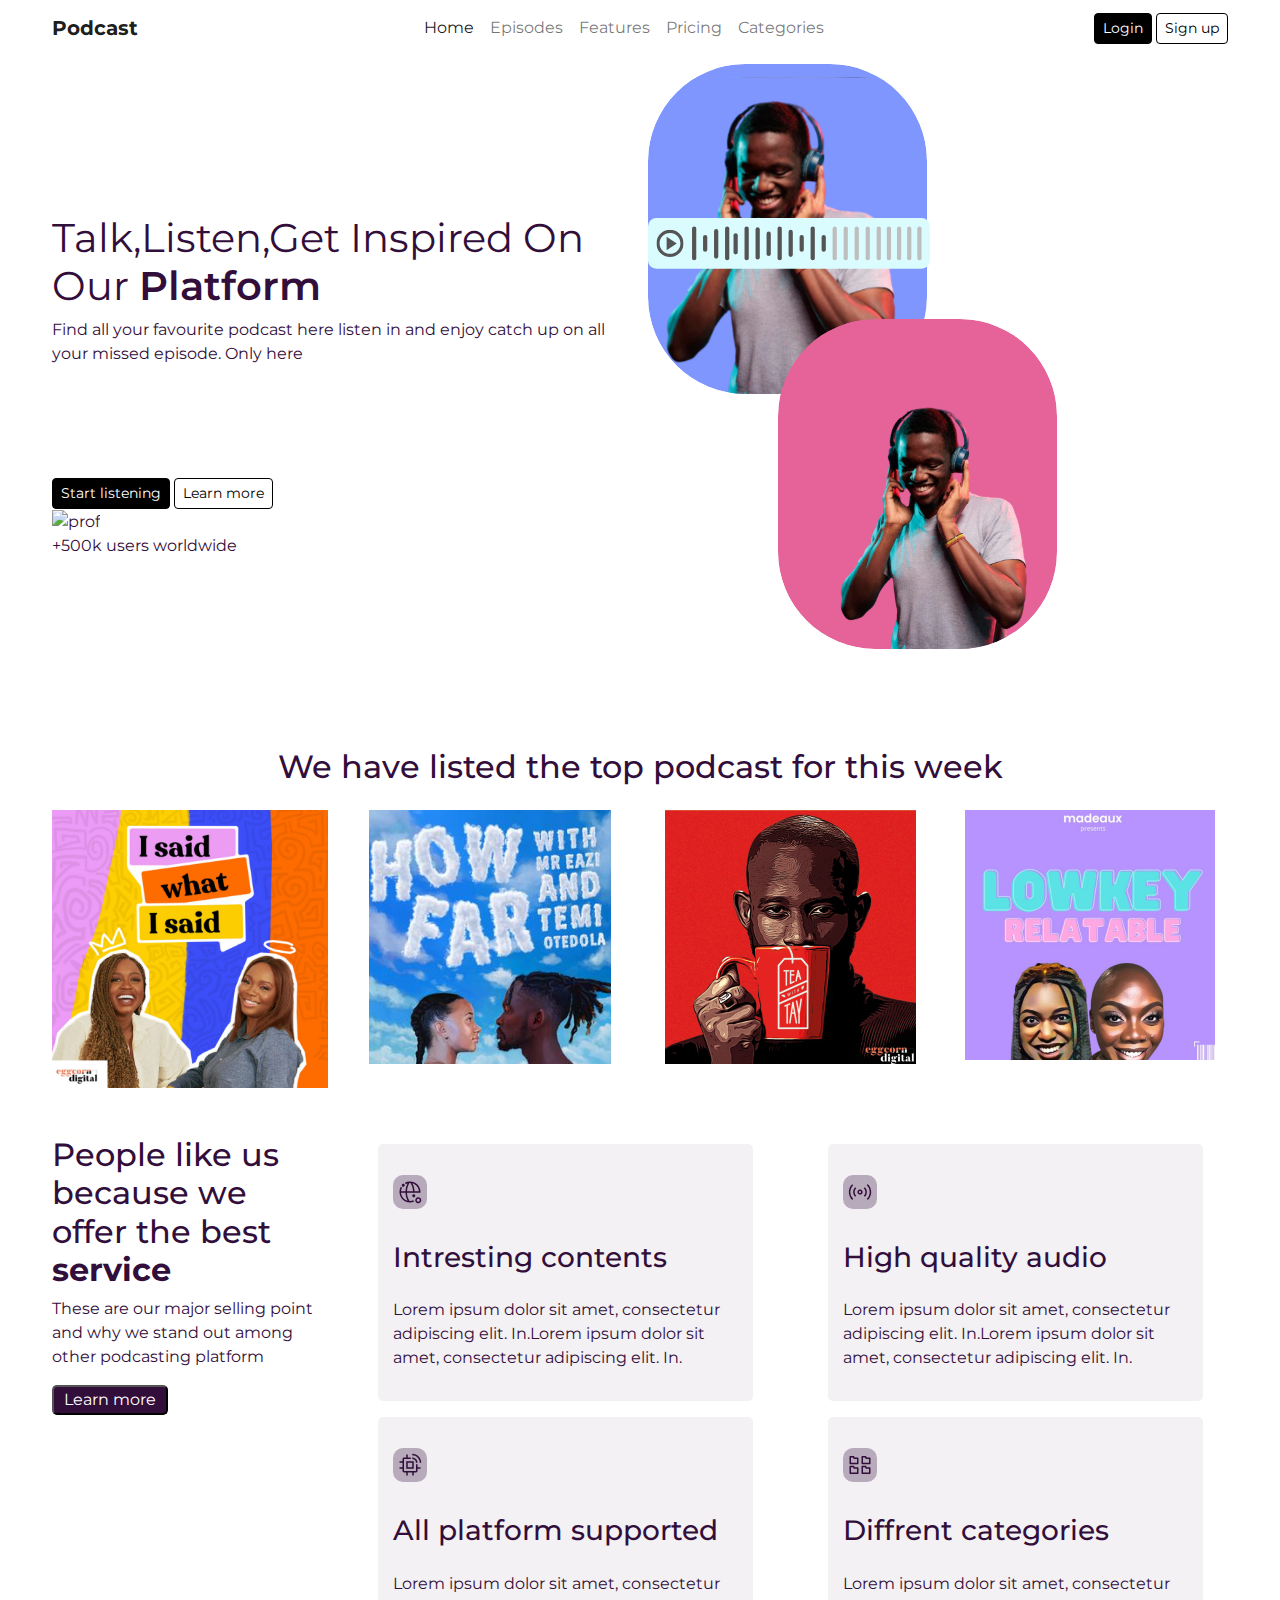
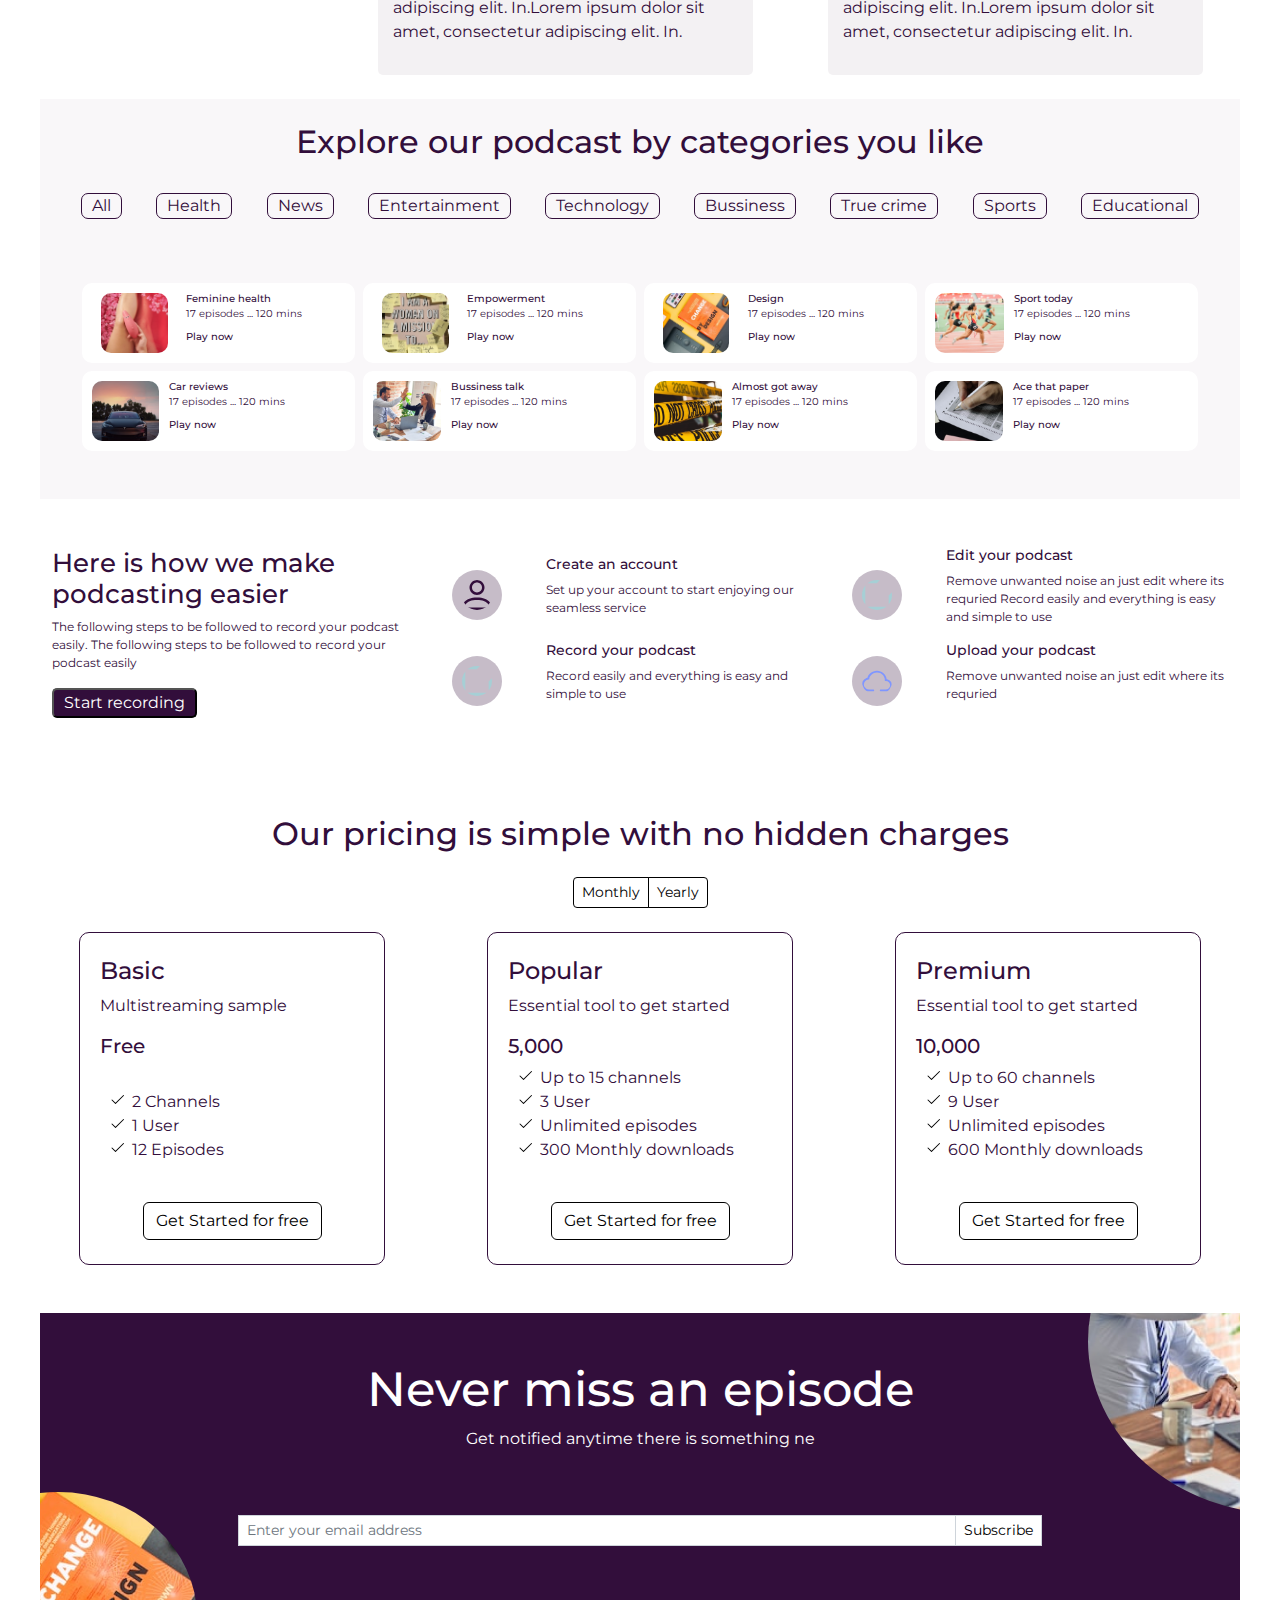
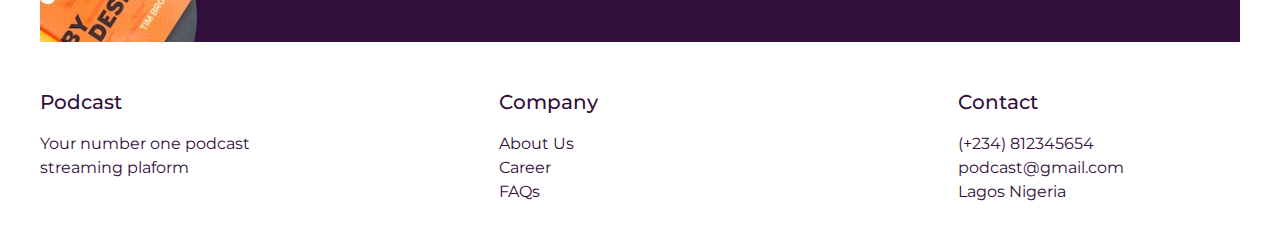
==== index.html @ fb7924e5 "index" ====
<!DOCTYPE html>
<html lang="en">

<head>
    <meta charset="UTF-8">
    <meta http-equiv="X-UA-Compatible" content="IE=edge">

    <meta name="viewport" content="width=device-width, initial-scale=1.0">
    <link rel="stylesheet" href="ruqoyah/main.min.css">
    <link rel="stylesheet" href="/ruqoyah/style.css">
    <script src="https://kit.fontawesome.com/13737025af.js" crossorigin="anonymous"></script>
    <title>Podcast By Roqqoyah</title>
</head>

<body>
    <nav class="navbar navbar-expand-md navbar-light bg-info">
        <div class="container-fluid">
            <a class="navbar-brand fw-bold" href="#">Podcast</a>
            <button class="navbar-toggler" type="button" data-bs-toggle="collapse"
                data-bs-target="#navbarSupportedContent" aria-controls="navbarSupportedContent" aria-expanded="false"
                aria-label="Toggle navigation">
                <span class="navbar-toggler-icon"></span>
            </button>
            <div class="collapse navbar-collapse" id="navbarSupportedContent">
                <ul class="navbar-nav m-auto mb-2 mb-lg-0">
                    <li class="nav-item">
                        <a class="nav-link active" aria-current="page" href="#">Home</a>
                    </li>
                    <li class="nav-item">
                        <a class="nav-link" href="#">Episodes</a>
                    </li>
                    <li class="nav-item">
                        <a class="nav-link" href="#">Features</a>
                    </li>
                    <li class="nav-item">
                        <a class="nav-link" href="#">Pricing</a>
                    </li>
                    <li class="nav-item">
                        <a class="nav-link" href="#">Categories</a>
                    </li>

                </ul>

                <div>
                    <button class="btn btn-sm btn-dark">
                        Login
                    </button>
                    <button class="btn btn-sm btn-outline-dark">Sign up</button>
                </div>
            </div>
        </div>
    </nav>

    <main>
        <!-- landing page -->
        <div class="container-fluid ">
            <div class="landing row align-items-center justify-content-between">
                <!-- Right Side -->
                <div class="col-6">
                    <div class="pb-5">
                        <h1 class="display-6">Talk,Listen,Get Inspired On Our <span class="highlighttext">
                                Platform</span></h1>
                        <p>Find all your favourite podcast here listen in and enjoy catch up on all your missed episode.
                            Only
                            here
                        </p>
                    </div>
                    <div class="pt-5">
                        <button class="btn btn-sm btn-dark">Start listening</button>
                        <button class="btn btn-sm btn-outline-dark">Learn more </button>
                        <div>
                            <div>
                                <img src="" alt=" prof">
                            </div>
                            <p>+500k users worldwide</p>
                        </div>
                    </div>

                </div>
                <!-- Left Side -->
                <div class="col-6 p-2 justify-content-center">
                    <div class="left">
                        <div class="imgleft1">
                            <svg width="279" height="330" viewBox="0 0 279 330" fill="none"
                                xmlns="http://www.w3.org/2000/svg" xmlns:xlink="http://www.w3.org/1999/xlink">
                                <g clip-path="url(#clip0_13_22)">
                                    <rect width="279" height="329.948" rx="97.0435" fill="#7F96FF" />
                                    <rect x="-145.565" y="13.3435" width="493.709" height="328.876"
                                        fill="url(#pattern0)" />
                                </g>
                                <defs>
                                    <pattern id="pattern0" patternContentUnits="objectBoundingBox" width="1" height="1">
                                        <use xlink:href="#image0_13_22"
                                            transform="translate(0 -0.000399724) scale(0.00163399 0.00245294)" />
                                    </pattern>
                                    <clipPath id="clip0_13_22">
                                        <rect width="279" height="329.948" rx="97.0435" fill="white" />
                                    </clipPath>
                                    <image id="image0_13_22" width="612" height="408"
                                        xlink:href="[data-uri]" />
                                </defs>
                            </svg>
                        </div>
                        <div class="imgleft2">
                            <svg width="279" height="330" viewBox="0 0 279 330" fill="none"
                                xmlns="http://www.w3.org/2000/svg" xmlns:xlink="http://www.w3.org/1999/xlink">
                                <g clip-path="url(#clip0_13_23)">
                                    <rect width="279" height="329.948" rx="97.0435" fill="#E56399" />
                                    <rect x="-71" y="69" width="402" height="268" fill="url(#pattern0)" />
                                </g>
                                <defs>
                                    <pattern id="pattern0" patternContentUnits="objectBoundingBox" width="1" height="1">
                                        <use xlink:href="#image0_13_23" transform="scale(0.00277778 0.00416667)" />
                                    </pattern>
                                    <clipPath id="clip0_13_23">
                                        <rect width="279" height="329.948" rx="97.0435" fill="white" />
                                    </clipPath>
                                    <image id="image0_13_23" width="360" height="240"
                                        xlink:href="[data-uri]" />
                                </defs>
                            </svg>
                        </div>
                    </div>
                    <div>
                        <img src="" alt="">
                    </div>
                    <div class="playbtn">
                        <div>
                            <svg width="282" height="51" viewBox="0 0 282 51" fill="none"
                                xmlns="http://www.w3.org/2000/svg">
                                <rect width="282" height="50.8108" rx="8.46847" fill="#DBFCFF" />
                                <g clip-path="url(#clip0_16_86)">
                                    <path
                                        d="M22.018 11.8558C14.5353 11.8558 8.46848 17.9226 8.46848 25.4054C8.46848 32.8881 14.5353 38.9549 22.018 38.9549C29.5008 38.9549 35.5676 32.8881 35.5676 25.4054C35.5676 17.9226 29.5008 11.8558 22.018 11.8558ZM22.018 14.9984C27.7653 14.9984 32.425 19.6581 32.425 25.4054C32.425 31.1526 27.7653 35.8123 22.018 35.8123C16.2708 35.8123 11.6111 31.1526 11.6111 25.4054C11.6111 19.6581 16.2708 14.9984 22.018 14.9984ZM18.6306 18.6405V32.1702L28.7928 25.4054L18.6306 18.6405Z"
                                        fill="#545454" />
                                </g>
                                <rect x="44.036" y="8.46844" width="4.23423" height="33.8739" rx="2.11712"
                                    fill="#545454" />
                                <rect x="55.045" y="16.9369" width="4.23423" height="16.9369" rx="2.11712"
                                    fill="#545454" />
                                <rect x="66.054" y="11.009" width="4.23423" height="29.6396" rx="2.11712"
                                    fill="#545454" />
                                <rect x="77.063" y="8.46844" width="4.23423" height="33.8739" rx="2.11712"
                                    fill="#545454" />
                                <rect x="85.5315" y="15.2432" width="4.23423" height="21.1712" rx="2.11712"
                                    fill="#545454" />
                                <rect x="96.5405" y="8.46844" width="4.23423" height="33.8739" rx="2.11712"
                                    fill="#545454" />
                                <rect x="107.55" y="9.31531" width="4.23423" height="32.1802" rx="2.11712"
                                    fill="#545454" />
                                <rect x="118.559" y="13.5495" width="4.23423" height="24.5586" rx="2.11712"
                                    fill="#545454" />
                                <rect x="129.568" y="8.46844" width="4.23423" height="33.8739" rx="2.11712"
                                    fill="#545454" />
                                <rect x="140.577" y="11.8558" width="4.23423" height="27.0991" rx="2.11712"
                                    fill="#545454" />
                                <rect x="151.586" y="16.9369" width="4.23423" height="16.9369" rx="2.11712"
                                    fill="#545454" />
                                <rect x="162.595" y="8.46844" width="4.23423" height="33.8739" rx="2.11712"
                                    fill="#545454" />
                                <rect x="173.604" y="16.9369" width="4.23423" height="16.9369" rx="2.11712"
                                    fill="#545454" />
                                <rect x="184.613" y="8.46844" width="4.23423" height="33.8739" rx="2.11712"
                                    fill="#BEBEBE" />
                                <rect x="195.622" y="8.46844" width="4.23423" height="33.8739" rx="2.11712"
                                    fill="#BEBEBE" />
                                <rect x="206.631" y="8.46844" width="4.23423" height="33.8739" rx="2.11712"
                                    fill="#BEBEBE" />
                                <rect x="217.64" y="8.46844" width="4.23423" height="33.8739" rx="2.11712"
                                    fill="#BEBEBE" />
                                <rect x="228.649" y="8.46844" width="4.23423" height="33.8739" rx="2.11712"
                                    fill="#BEBEBE" />
                                <rect x="238.811" y="8.46844" width="4.23423" height="33.8739" rx="2.11712"
                                    fill="#BEBEBE" />
                                <rect x="248.973" y="8.46844" width="4.23423" height="33.8739" rx="2.11712"
                                    fill="#BEBEBE" />
                                <rect x="259.135" y="8.46844" width="4.23423" height="33.8739" rx="2.11712"
                                    fill="#BEBEBE" />
                                <rect x="269.297" y="8.46844" width="4.23423" height="33.8739" rx="2.11712"
                                    fill="#BEBEBE" />
                                <defs>
                                    <clipPath id="clip0_16_86">
                                        <rect width="27.0991" height="27.0991" fill="white"
                                            transform="translate(8.46848 11.8558)" />
                                    </clipPath>
                                </defs>
                            </svg>
                        </div>
                    </div>
                </div>
            </div>


        </div>
        <!-- Top Podcast -->
        <div class="container-fluid text-center">
            <h2 class="py-3">
                We have listed the top podcast for this week
            </h2>
            <!-- images  -->
            <div class="row justify-content-around podcast">
                <div class="col-3">
                    <img class="img-fluid" src="/imagesR/whati.png" alt="">

                </div>
                <div class="col-3">
                    <img class="img-fluid" src="/imagesR/teni.png" alt="">
                </div>
                <div class="col-3">
                    <img class="img-fluid" src="/imagesR/tea wit.png" alt="">
                </div>
                <div class="col-3">
                    <img class="img-fluid" src="/imagesR/maduex.png" alt="">
                </div>
            </div>

        </div>
        <!-- Feature -->
        <div class="container-fluid">
            <div class="row py-4">
                <div class="col-3 pt-4">
                    <h2>People like us because we offer the best <span class="fw-bold">service</span></h2>
                    <p>These are our major selling point and why we stand out among other podcasting platform</p>
                    <button class="btnDark">Learn more</button>
                </div>
                <div class="row col g-3  justify-content-around">
                    <div class=" col-5 featuresCard">
                        <div class="py-3">
                            <svg width="34" height="34" viewBox="0 0 34 34" fill="none"
                                xmlns="http://www.w3.org/2000/svg">
                                <rect width="34" height="34" rx="10" fill="#320E3B" fill-opacity="0.31" />
                                <path
                                    d="M20.75 22.25C21.5784 22.25 22.25 21.5784 22.25 20.75C22.25 19.9216 21.5784 19.25 20.75 19.25C19.9216 19.25 19.25 19.9216 19.25 20.75C19.25 21.5784 19.9216 22.25 20.75 22.25Z"
                                    fill="#320E3B" />
                                <path
                                    d="M10.25 11.75C11.0784 11.75 11.75 11.0784 11.75 10.25C11.75 9.42157 11.0784 8.75 10.25 8.75C9.42157 8.75 8.75 9.42157 8.75 10.25C8.75 11.0784 9.42157 11.75 10.25 11.75Z"
                                    fill="#320E3B" />
                                <path
                                    d="M25.25 28.25C24.6567 28.25 24.0766 28.0741 23.5833 27.7444C23.0899 27.4148 22.7054 26.9462 22.4784 26.3981C22.2513 25.8499 22.1919 25.2467 22.3076 24.6647C22.4234 24.0828 22.7091 23.5482 23.1287 23.1287C23.5482 22.7091 24.0828 22.4234 24.6647 22.3076C25.2467 22.1919 25.8499 22.2513 26.3981 22.4784C26.9462 22.7054 27.4148 23.0899 27.7444 23.5833C28.0741 24.0766 28.25 24.6567 28.25 25.25C28.2476 26.0449 27.9308 26.8066 27.3687 27.3687C26.8066 27.9308 26.0449 28.2476 25.25 28.25ZM25.25 23.75C24.9533 23.75 24.6633 23.838 24.4166 24.0028C24.17 24.1676 23.9777 24.4019 23.8642 24.676C23.7507 24.9501 23.7209 25.2517 23.7788 25.5426C23.8367 25.8336 23.9796 26.1009 24.1893 26.3107C24.3991 26.5204 24.6664 26.6633 24.9574 26.7212C25.2483 26.7791 25.5499 26.7494 25.824 26.6358C26.0981 26.5223 26.3324 26.33 26.4972 26.0834C26.662 25.8367 26.75 25.5467 26.75 25.25C26.7488 24.8525 26.5904 24.4717 26.3094 24.1907C26.0283 23.9096 25.6475 23.7512 25.25 23.75Z"
                                    fill="#320E3B" />
                                <path
                                    d="M27.5 17C27.4919 14.2177 26.383 11.5517 24.4157 9.58434C22.4483 7.61697 19.7823 6.50812 17 6.5C15.2084 6.47445 13.4443 6.94143 11.9 7.85L12.725 9.125C13.3113 8.84322 13.9121 8.59287 14.525 8.375C13.2852 10.8214 12.5941 13.509 12.5 16.25H8C8.08404 15.0116 8.44271 13.8075 9.05 12.725L7.925 11.75C6.99179 13.3422 6.4999 15.1544 6.5 17C6.4998 18.3789 6.77126 19.7444 7.29886 21.0184C7.82647 22.2924 8.59989 23.45 9.57494 24.4251C10.55 25.4001 11.7076 26.1735 12.9816 26.7011C14.2556 27.2287 15.6211 27.5002 17 27.5C18.337 27.5126 19.663 27.2576 20.9 26.75L20.45 25.325C19.2204 25.8508 17.8848 26.082 16.55 26C14.9506 23.5401 14.0676 20.6834 14 17.75H27.425C27.487 17.5051 27.5123 17.2523 27.5 17V17ZM14.6 25.7C13.1086 25.253 11.7457 24.4558 10.625 23.375C9.13689 21.8523 8.21116 19.8686 8 17.75H12.5C12.6032 20.5227 13.3204 23.238 14.6 25.7V25.7ZM14 16.25C14.0597 13.3261 14.9153 10.4739 16.475 8H17.525C19.0847 10.4739 19.9403 13.3261 20 16.25H14ZM21.5 16.25C21.4429 13.4706 20.723 10.745 19.4 8.3C21.1647 8.80864 22.7333 9.84103 23.8984 11.2606C25.0636 12.6802 25.7702 14.42 25.925 16.25H21.5Z"
                                    fill="#320E3B" />
                            </svg>

                        </div>

                        <h3 class="py-3">Intresting contents</h3>

                        <p>Lorem ipsum dolor sit amet, consectetur adipiscing elit. In.Lorem ipsum dolor sit amet,
                            consectetur
                            adipiscing elit. In.</p>

                    </div>
                    <div class="col-5 featuresCard">
                        <div class="py-3">
                            <svg width="34" height="34" viewBox="0 0 34 34" fill="none"
                                xmlns="http://www.w3.org/2000/svg">
                                <rect width="34" height="34" rx="10" fill="#320E3B" fill-opacity="0.31" />
                                <path
                                    d="M10.192 10.192L9.12795 9.12795C9.1235 9.13264 9.1189 9.13667 9.11445 9.14112C7.02356 11.2319 5.84617 14.0659 5.84002 17.0228C5.83387 19.9797 6.99946 22.8185 9.08164 24.918L10.1457 23.8539C8.34066 22.0358 7.33155 19.5752 7.34024 17.0132C7.34892 14.4512 8.37469 11.9975 10.192 10.1916V10.192ZM24.9251 9.14131C24.9064 9.12256 24.8868 9.10414 24.8678 9.08534L23.8037 10.1494C24.7146 11.0431 25.4394 12.1084 25.9363 13.2837C26.4333 14.4591 26.6925 15.7212 26.6991 16.9973C26.7056 18.2733 26.4593 19.538 25.9744 20.7184C25.4896 21.8988 24.7757 22.9714 23.874 23.8744L24.9381 24.9385C27.0289 22.8407 28.2018 19.999 28.1993 17.0373C28.1969 14.0756 27.0192 11.2358 24.9249 9.14159L24.9251 9.14131Z"
                                    fill="#320E3B" />
                                <path
                                    d="M12.1964 12.1963C10.9115 13.4711 10.1849 15.2036 10.1762 17.0136C10.1675 18.8235 10.8774 20.5629 12.15 21.85L13.2102 20.7898C12.2192 19.7837 11.6676 18.4257 11.6763 17.0136C11.685 15.6014 12.2533 14.2503 13.2566 13.2565L12.1964 12.1963ZM20.7394 13.2138C21.2472 13.7054 21.6522 14.293 21.931 14.9425C22.2098 15.5919 22.3567 16.2903 22.3633 16.9971C22.3698 17.7039 22.2358 18.4049 21.9691 19.0594C21.7024 19.7139 21.3083 20.3089 20.8097 20.8099L21.8703 21.8703C22.5084 21.2303 23.0131 20.47 23.3553 19.6336C23.6975 18.7971 23.8703 17.9011 23.8638 16.9974C23.8572 16.0937 23.6715 15.2002 23.3172 14.3688C22.963 13.5374 22.4473 12.7845 21.8 12.1538L20.7394 13.2138ZM18.8172 15.136C18.3775 14.7235 17.8091 14.4752 17.2078 14.4329C16.6065 14.3906 16.0089 14.5569 15.5159 14.9038C15.0228 15.2506 14.6644 15.7568 14.501 16.3371C14.3377 16.9174 14.3793 17.5362 14.6189 18.0893C14.8586 18.6425 15.2816 19.0961 15.8166 19.3738C16.3517 19.6515 16.9661 19.7362 17.5564 19.6138C18.1466 19.4913 18.6766 19.1691 19.057 18.7015C19.4375 18.2338 19.6451 17.6494 19.6449 17.0465C19.6451 16.6884 19.5718 16.334 19.4294 16.0053C19.287 15.6767 19.0786 15.3808 18.8172 15.136ZM17.0199 18.1715C16.7974 18.1715 16.5799 18.1056 16.3949 17.9819C16.2099 17.8583 16.0657 17.6826 15.9805 17.4771C15.8954 17.2715 15.8731 17.0453 15.9165 16.8271C15.9599 16.6088 16.067 16.4084 16.2244 16.251C16.3817 16.0937 16.5822 15.9866 16.8004 15.9432C17.0186 15.8998 17.2448 15.922 17.4504 16.0072C17.656 16.0923 17.8317 16.2365 17.9553 16.4215C18.0789 16.6065 18.1449 16.824 18.1449 17.0465C18.1449 17.3449 18.0263 17.6311 17.8154 17.842C17.6044 18.053 17.3182 18.1715 17.0199 18.1715Z"
                                    fill="#320E3B" />
                            </svg>
                        </div>



                        <h3 class="py-3">High quality audio</h3>
                        <p>Lorem ipsum dolor sit amet, consectetur adipiscing elit. In.Lorem ipsum dolor sit amet,
                            consectetur
                            adipiscing elit. In.</p>

                    </div>
                    <div class=" col-5 featuresCard">
                        <div class="py-3">
                            <svg width="34" height="34" viewBox="0 0 34 34" fill="none"
                                xmlns="http://www.w3.org/2000/svg">
                                <rect width="34" height="34" rx="10" fill="#320E3B" fill-opacity="0.31" />
                                <path
                                    d="M27.5 19.25H24.5V16.25H23V23H11V11H17.75V9.5H14.75V6.5H13.25V9.5H11C10.6023 9.5004 10.221 9.65856 9.93978 9.93978C9.65856 10.221 9.5004 10.6023 9.5 11V13.25H6.5V14.75H9.5V19.25H6.5V20.75H9.5V23C9.5004 23.3977 9.65856 23.779 9.93978 24.0602C10.221 24.3414 10.6023 24.4996 11 24.5H13.25V27.5H14.75V24.5H19.25V27.5H20.75V24.5H23C23.3976 24.4994 23.7788 24.3412 24.06 24.06C24.3412 23.7788 24.4994 23.3976 24.5 23V20.75H27.5V19.25Z"
                                    fill="#320E3B" />
                                <path
                                    d="M20.75 20.75H13.25V13.25H20.75V20.75ZM14.75 19.25H19.25V14.75H14.75V19.25ZM28.25 14.75H26.75C26.7476 12.7616 25.9567 10.8553 24.5507 9.44933C23.1447 8.04332 21.2384 7.25238 19.25 7.25V5.75C21.6362 5.75258 23.9238 6.70162 25.6111 8.38889C27.2984 10.0762 28.2474 12.3638 28.25 14.75V14.75Z"
                                    fill="#320E3B" />
                                <path
                                    d="M24.5 14.75H23C22.9988 13.7558 22.6033 12.8027 21.9003 12.0997C21.1973 11.3967 20.2442 11.0012 19.25 11V9.5C20.6419 9.50159 21.9763 10.0552 22.9606 11.0394C23.9448 12.0237 24.4984 13.3581 24.5 14.75Z"
                                    fill="#320E3B" />
                            </svg>
                        </div>


                        <h3 class="py-3">All platform supported</h3>
                        <p>Lorem ipsum dolor sit amet, consectetur adipiscing elit. In.Lorem ipsum dolor sit amet,
                            consectetur
                            adipiscing elit. In.</p>

                    </div>
                    <div class=" col-5 featuresCard">
                        <div class="py-3">
                            <svg width="34" height="34" viewBox="0 0 34 34" fill="none"
                                xmlns="http://www.w3.org/2000/svg">
                                <rect width="34" height="34" rx="10" fill="#320E3B" fill-opacity="0.31" />
                                <path
                                    d="M10.07 9.5L10.4075 10.1675L10.82 11H14V14.75H8V9.5H10.07ZM10.535 8H7.25C7.05109 8 6.86032 8.07902 6.71967 8.21967C6.57902 8.36033 6.5 8.55109 6.5 8.75V15.5C6.5 15.6989 6.57902 15.8897 6.71967 16.0303C6.86032 16.171 7.05109 16.25 7.25 16.25H14.75C14.9489 16.25 15.1397 16.171 15.2803 16.0303C15.421 15.8897 15.5 15.6989 15.5 15.5V10.25C15.5 10.0511 15.421 9.86033 15.2803 9.71967C15.1397 9.57902 14.9489 9.5 14.75 9.5H11.75L11.21 8.4125C11.1471 8.28768 11.0506 8.18291 10.9313 8.11002C10.812 8.03714 10.6748 7.99903 10.535 8ZM22.07 9.5L22.4075 10.1675L22.82 11H26V14.75H20V9.5H22.07ZM22.535 8H19.25C19.0511 8 18.8603 8.07902 18.7197 8.21967C18.579 8.36033 18.5 8.55109 18.5 8.75V15.5C18.5 15.6989 18.579 15.8897 18.7197 16.0303C18.8603 16.171 19.0511 16.25 19.25 16.25H26.75C26.9489 16.25 27.1397 16.171 27.2803 16.0303C27.421 15.8897 27.5 15.6989 27.5 15.5V10.25C27.5 10.0511 27.421 9.86033 27.2803 9.71967C27.1397 9.57902 26.9489 9.5 26.75 9.5H23.75L23.21 8.4125C23.1471 8.28768 23.0506 8.18291 22.9313 8.11002C22.812 8.03714 22.6748 7.99903 22.535 8ZM10.07 19.25L10.4075 19.9175L10.82 20.75H14V24.5H8V19.25H10.07ZM10.535 17.75H7.25C7.05109 17.75 6.86032 17.829 6.71967 17.9697C6.57902 18.1103 6.5 18.3011 6.5 18.5V25.25C6.5 25.4489 6.57902 25.6397 6.71967 25.7803C6.86032 25.921 7.05109 26 7.25 26H14.75C14.9489 26 15.1397 25.921 15.2803 25.7803C15.421 25.6397 15.5 25.4489 15.5 25.25V20C15.5 19.8011 15.421 19.6103 15.2803 19.4697C15.1397 19.329 14.9489 19.25 14.75 19.25H11.75L11.21 18.1625C11.1471 18.0377 11.0506 17.9329 10.9313 17.86C10.812 17.7871 10.6748 17.749 10.535 17.75ZM22.07 19.25L22.4075 19.9175L22.82 20.75H26V24.5H20V19.25H22.07ZM22.535 17.75H19.25C19.0511 17.75 18.8603 17.829 18.7197 17.9697C18.579 18.1103 18.5 18.3011 18.5 18.5V25.25C18.5 25.4489 18.579 25.6397 18.7197 25.7803C18.8603 25.921 19.0511 26 19.25 26H26.75C26.9489 26 27.1397 25.921 27.2803 25.7803C27.421 25.6397 27.5 25.4489 27.5 25.25V20C27.5 19.8011 27.421 19.6103 27.2803 19.4697C27.1397 19.329 26.9489 19.25 26.75 19.25H23.75L23.21 18.1625C23.1471 18.0377 23.0506 17.9329 22.9313 17.86C22.812 17.7871 22.6748 17.749 22.535 17.75Z"
                                    fill="#320E3B" />
                            </svg>
                        </div>

                        <h3 class="py-3">Diffrent categories</h3>
                        <p>Lorem ipsum dolor sit amet, consectetur adipiscing elit. In.Lorem ipsum dolor sit amet,
                            consectetur
                            adipiscing elit. In.</p>
                    </div>
                </div>
            </div>


        </div>
        <!--Explore  -->
        <div class="text-center Explore">
            <div class="py-4">
                <h2>Explore our podcast by categories you like</h2>
            </div>
            <div class="explorelist ">
                <ul class="d-flex  justify-content-around px-4">
                    <li>All</li>
                    <li>Health</li>
                    <li>News</li>
                    <li>Entertainment</li>
                    <li>Technology</li>
                    <li> Bussiness</li>
                    <li>True crime</li>
                    <li>Sports</li>
                    <li>Educational</li>
                </ul>
            </div>
            <div class="container py-5">
                <div class="row g-2">
                    <div class="col-3">
                        <div class="">
                            <div class="exCard">
                                <div class="col-4 ">
                                    <img src="/imagesR/feminine.png" alt="">
                                </div>
                                <div class="col-8 Title text-start">
                                    <h4>Feminine health</h4>
                                    <p>17 episodes ... <span>120 mins</span> </p>
                                    <div class="d-flex">

                                        <i class=" fa-solid fa-circle-play"></i>

                                        <h4>Play now</h4>
                                    </div>
                                </div>
                            </div>
                        </div>
                    </div>
                    <div class="col-3">
                        <div class="">
                            <div class="exCard col ">
                                <div class="col-4 ">
                                    <img src="/imagesR/empowerment.png" alt="">
                                </div>
                                <div class="col-8 Title text-start">
                                    <h4>Empowerment</h4>
                                    <p>17 episodes ... <span>120 mins</span> </p>
                                    <div class="d-flex">
                                        <i class=" fa-solid fa-circle-play"></i>
                                        <h4>Play now</h4>
                                    </div>
                                </div>
                            </div>
                        </div>
                    </div>
                    <div class="col-3">
                        <div class="">
                            <div class="exCard  col ">
                                <div class="col-4 ">
                                    <img src="/imagesR/design.png" alt="">
                                </div>
                                <div class="col-8 Title text-start">
                                    <h4>Design</h4>
                                    <p>17 episodes ... <span>120 mins</span> </p>
                                    <div class="d-flex">
                                        <i class=" fa-solid fa-circle-play"></i>
                                        <h4>Play now</h4>
                                    </div>
                                </div>
                            </div>
                        </div>
                    </div>
                    <div class="col-3">
                        <div class="">
                            <div class="exCard col">
                                <div>
                                    <img src="/imagesR/sports.png" alt="">
                                </div>
                                <div class="col-8 Title text-start">
                                    <h4>Sport today</h4>
                                    <p>17 episodes ... <span>120 mins</span> </p>
                                    <div class="d-flex">
                                        <i class=" fa-solid fa-circle-play"></i>
                                        <h4>Play now</h4>
                                    </div>
                                </div>
                            </div>
                        </div>
                    </div>

                    <div class="col-3">
                        <div class="">
                            <div class="exCard">
                                <div>
                                    <img src="/imagesR/carrev.png" alt="">
                                </div>
                                <div class="col-8 Title text-start">
                                    <h4>Car reviews</h4>
                                    <p>17 episodes ... <span>120 mins</span> </p>
                                    <div class="d-flex">
                                        <i class=" fa-solid fa-circle-play"></i>
                                        <h4>Play now</h4>
                                    </div>
                                </div>
                            </div>
                        </div>
                    </div>
                    <div class="col-3">
                        <div class="">
                            <div class="exCard ">
                                <div>
                                    <img src="/imagesR/busTalk.png" alt="">
                                </div>
                                <div class="col-8 Title text-start">
                                    <h4>Bussiness talk</h4>
                                    <p>17 episodes ... <span>120 mins</span> </p>
                                    <div class="d-flex">
                                        <i class=" fa-solid fa-circle-play"></i>
                                        <h4>Play now</h4>
                                    </div>
                                </div>
                            </div>
                        </div>
                    </div>
                    <div class="col-3">
                        <div class="">
                            <div class="exCard ">
                                <div>
                                    <img src="/imagesR/almostGot.png" alt="">
                                </div>
                                <div class="col-8 Title text-start">
                                    <h4>Almost got away</h4>
                                    <p>17 episodes ... <span>120 mins</span> </p>
                                    <div class="d-flex">
                                        <i class=" fa-solid fa-circle-play"></i>
                                        <h4>Play now</h4>
                                    </div>
                                </div>
                            </div>
                        </div>
                    </div>
                    <div class="col-3">
                        <div class="">
                            <div class="exCard ">
                                <div>
                                    <img src="/imagesR/acePaper.png" alt="">
                                </div>
                                <div class="col-8 Title text-start">
                                    <h4>Ace that paper</h4>
                                    <p>17 episodes ... <span>120 mins</span> </p>
                                    <div class="d-flex">
                                        <i class=" fa-solid fa-circle-play"></i>
                                        <h4>Play now</h4>
                                    </div>
                                </div>
                            </div>
                        </div>
                    </div>
                </div>
            </div>


        </div>

        <!-- Easier -->
        <div class="container-fluid py-5 Easier">
            <div class="row align-items-center">
                <div class=" col-4">
                    <h3 class="">Here is how we make podcasting easier </h3>
                    <p>
                        The following steps to be followed to record your podcast easily. The following steps to be
                        followed
                        to record your podcast easily
                    </p>
                    <div>
                        <button class="btnDark">
                            Start recording
                        </button>
                    </div>
                </div>

                <div class="col-8 ">
                    <div class="row justify-content-around">
                        <div class="col-6 d-flex align-items-center">
                            <div class="imgcd col-3">
                                <svg width="24" height="24" viewBox="0 0 24 24" fill="none"
                                    xmlns="http://www.w3.org/2000/svg">
                                    <path
                                        d="M12 12C13.5913 12 15.1174 11.3679 16.2426 10.2426C17.3679 9.11742 18 7.5913 18 6C18 4.4087 17.3679 2.88258 16.2426 1.75736C15.1174 0.632141 13.5913 0 12 0C10.4087 0 8.88258 0.632141 7.75736 1.75736C6.63214 2.88258 6 4.4087 6 6C6 7.5913 6.63214 9.11742 7.75736 10.2426C8.88258 11.3679 10.4087 12 12 12V12ZM16 6C16 7.06087 15.5786 8.07828 14.8284 8.82843C14.0783 9.57857 13.0609 10 12 10C10.9391 10 9.92172 9.57857 9.17157 8.82843C8.42143 8.07828 8 7.06087 8 6C8 4.93913 8.42143 3.92172 9.17157 3.17157C9.92172 2.42143 10.9391 2 12 2C13.0609 2 14.0783 2.42143 14.8284 3.17157C15.5786 3.92172 16 4.93913 16 6V6ZM24 22C24 24 22 24 22 24H2C2 24 0 24 0 22C0 20 2 14 12 14C22 14 24 20 24 22ZM22 21.992C21.998 21.5 21.692 20.02 20.336 18.664C19.032 17.36 16.578 16 12 16C7.42 16 4.968 17.36 3.664 18.664C2.308 20.02 2.004 21.5 2 21.992H22Z"
                                        fill="#320E3B" />
                                </svg>

                            </div>
                            <div class="col-9">
                                <h4>Create an account</h4>
                                <p> Set up your account to start enjoying our seamless service</p>
                            </div>
                        </div>
                        <div class="col-6 d-flex align-items-center">
                            <div class="imgcd col-3">
                                <svg width="24" height="24" viewBox="0 0 24 24" fill="none"
                                    xmlns="http://www.w3.org/2000/svg">
                                    <path
                                        d="M2.66667 24H21.3333C22.804 24 24 22.804 24 21.3333V9.776L21.3333 12.4427V21.3333H6.87733C6.84267 21.3333 6.80667 21.3467 6.772 21.3467C6.728 21.3467 6.684 21.3347 6.63867 21.3333H2.66667V2.66667H11.796L14.4627 0H2.66667C1.196 0 0 1.196 0 2.66667V21.3333C0 22.804 1.196 24 2.66667 24Z"
                                        fill="#A6CFD5" />
                                </svg>
                            </div>
                            <div>
                                <h4> Edit your podcast</h4>
                                <p>Remove unwanted noise an just edit where its requried
                                    Record easily and everything is easy and simple to use</p>
                            </div>
                        </div>
                        <div class="col-6 d-flex align-items-center">
                            <div class="imgcd col-3">
                                <svg width="24" height="24" viewBox="0 0 24 24" fill="none"
                                    xmlns="http://www.w3.org/2000/svg">
                                    <path
                                        d="M2.66667 24H21.3333C22.804 24 24 22.804 24 21.3333V9.776L21.3333 12.4427V21.3333H6.87733C6.84267 21.3333 6.80667 21.3467 6.772 21.3467C6.728 21.3467 6.684 21.3347 6.63867 21.3333H2.66667V2.66667H11.796L14.4627 0H2.66667C1.196 0 0 1.196 0 2.66667V21.3333C0 22.804 1.196 24 2.66667 24Z"
                                        fill="#A6CFD5" />
                                </svg>
                            </div>
                            <div>
                                <h4> Record your podcast</h4>
                                <p>Record easily and everything is easy and simple to use</p>
                            </div>
                        </div>
                        <div class="col-6 d-flex align-items-center">
                            <div class=" imgcd col-3">
                                <svg width="32" height="22" viewBox="0 0 32 22" fill="none"
                                    xmlns="http://www.w3.org/2000/svg">
                                    <path fill-rule="evenodd" clip-rule="evenodd"
                                        d="M8.812 2.684C10.811 0.96027 13.3605 0.00827703 16 0C21.38 0 25.846 4 26.332 9.158C29.516 9.608 32 12.274 32 15.546C32 19.138 29.004 22 25.374 22H20C19.7348 22 19.4804 21.8946 19.2929 21.7071C19.1054 21.5196 19 21.2652 19 21C19 20.7348 19.1054 20.4804 19.2929 20.2929C19.4804 20.1054 19.7348 20 20 20H25.376C27.958 20 30 17.976 30 15.546C30 13.114 27.96 11.09 25.374 11.09H24.374V10.09C24.376 5.65 20.656 2 16 2C13.8398 2.00863 11.7537 2.78887 10.118 4.2C8.604 5.504 7.812 7.076 7.812 8.31V9.206L6.922 9.304C4.128 9.61 2 11.904 2 14.636C2 17.57 4.46 20 7.562 20H12C12.2652 20 12.5196 20.1054 12.7071 20.2929C12.8946 20.4804 13 20.7348 13 21C13 21.2652 12.8946 21.5196 12.7071 21.7071C12.5196 21.8946 12.2652 22 12 22H7.562C3.416 22 0 18.732 0 14.636C0 11.11 2.532 8.19 5.884 7.45C6.17 5.724 7.28 4.004 8.812 2.684V2.684Z"
                                        fill="#7F96FF" />
                                </svg>

                            </div>
                            <div>
                                <h4> Upload your podcast</h4>
                                <p> Remove unwanted noise an just edit where its requried</p>
                            </div>
                        </div>
                    </div>
                </div>
            </div>

        </div>
        <!-- Pricing Plans -->
        <div class="pricing py-5">
            <div class="text-center">
                <h2>Our pricing is simple with no hidden charges</h2>

                <div class="btn-group btn-group-sm py-3" role="group" aria-label="Basic outlined example">
                    <button type="button" class="btn btn-outline-dark">Monthly</button>
                    <button type="button" class="btn btn-outline-dark">Yearly</button>
                </div>
            </div>
            <div class="row pricingCard justify-content-around pt-2">
                <div class="indCard col-3 py-4 ">
                    <h4>Basic</h4>
                    <p>Multistreaming sample</p>
                    <h5>
                        Free
                    </h5>
                    <ul>
                        <br>
                        <li>2 Channels</li>
                        <li>1 User</li>
                        <li>12 Episodes</li>
                    </ul>
                    <div class=" text-center pt-4">
                        <button class="btn btn-outline-dark">Get Started for free</button>
                    </div>
                </div>
                <div class="indCard col-3 py-4 ">
                    <h4>Popular</h4>
                    <p>Essential tool to get started</p>
                    <h5>
                        <span><i class="fa-solid fa-naira-sign"></i></span> 5,000
                    </h5>
                    <ul>
                        <li>Up to 15 channels</li>
                        <li>3 User</li>
                        <li>Unlimited episodes</li>
                        <li>300 Monthly downloads</li>
                    </ul>
                    <div class=" text-center pt-4">
                        <button class="btn btn-outline-dark">Get Started for free</button>
                    </div>
                </div>
                <div class="indCard col-3 py-4">
                    <h4>Premium</h4>
                    <p>Essential tool to get started</p>
                    <h5>
                        <span><i class="fa-solid fa-naira-sign"></i></span> 10,000
                    </h5>
                    <ul>
                        <li>Up to 60 channels</li>
                        <li>9 User</li>
                        <li>Unlimited episodes</li>
                        <li>600 Monthly downloads</li>
                    </ul>
                    <div class=" text-center pt-4">
                        <button class="btn btn-outline-dark">Get Started for free</button>
                    </div>
                </div>
            </div>
        </div>
        <!-- Never Miss an Episode -->
        <div class="newsletter text-center  py-5">
            <h2 class="display-5 text-info">Never miss an episode</h2>
            <p class="text-info">Get notified anytime there is something ne</p>
            <div class="input-group input-group-sm p-5  w-75 m-auto">
                <input type="text" class="form-control rounded-0" placeholder="Enter your email address"
                    aria-label="Sizing example input" aria-describedby="inputGroup-sizing-sm">
                <span class="input-group-text text-dark bg-info  rounded-0" id="inputGroup-sizing-sm">Subscribe</span>

            </div>
            <div class="top">
                <img class="img-fluid" src="/imagesR/busTalk.png" alt="">
            </div>
            <div class="bottom">
                <img src="/imagesR/design.png" alt="">

            </div>
        </div>
    </main>
    <footer>
        <div class="row py-5 justify-content-between">
            <div class="col-3">
                <h5>Podcast</h5>
                <p>Your number one podcast streaming plaform</p>
                <div>
                    <div class="d-flex justify-content-between">
                        <li>
                            <i class="fa-brands fa-facebook"></i>
                        </li>
                        <li>
                            <i class="fa-brands fa-instagram"></i>
                        </li>
                        <li>
                            <i class="fa-brands fa-twitter"></i>
                        </li>
                        <li>
                            <i class="fa-brands fa-linkedin"></i>
                        </li>
                    </div>
                </div>
            </div>
            <div class="col-3">
                <h5>Company</h5>
                <div>
                    <li>About Us</li>
                    <li>Career</li>
                    <li>FAQs</li>
                </div>
            </div>
            <div class="col-3">
                <h5>Contact</h5>
                <div>
                    <li>(+234) 812345654</li>
                    <li>podcast@gmail.com</li>
                    <li>Lagos Nigeria</li>
                </div>
            </div>
        </div>
    </footer>

    <script src="https://cdn.jsdelivr.net/npm/bootstrap@5.0.2/dist/js/bootstrap.bundle.min.js"
        integrity="sha384-MrcW6ZMFYlzcLA8Nl+NtUVF0sA7MsXsP1UyJoMp4YLEuNSfAP+JcXn/tWtIaxVXM"
        crossorigin="anonymous"></script>
</body>

</html>
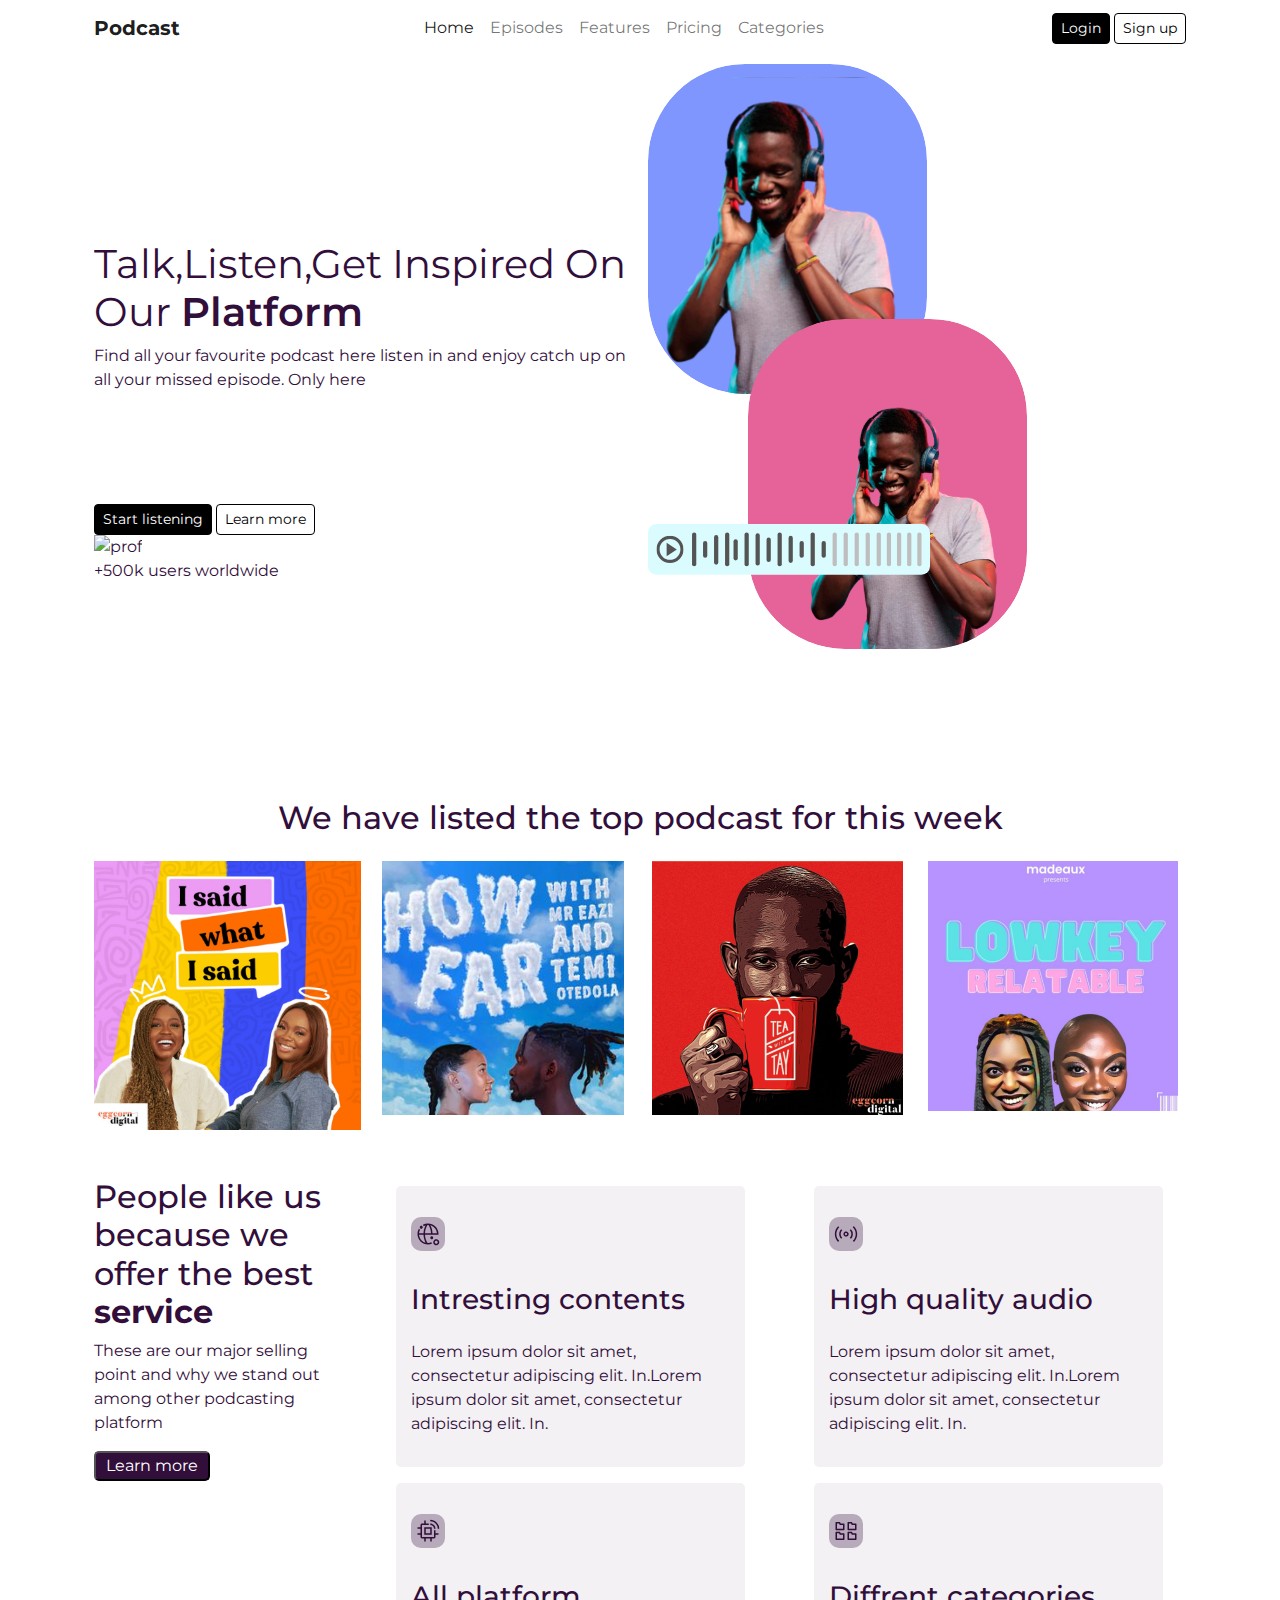
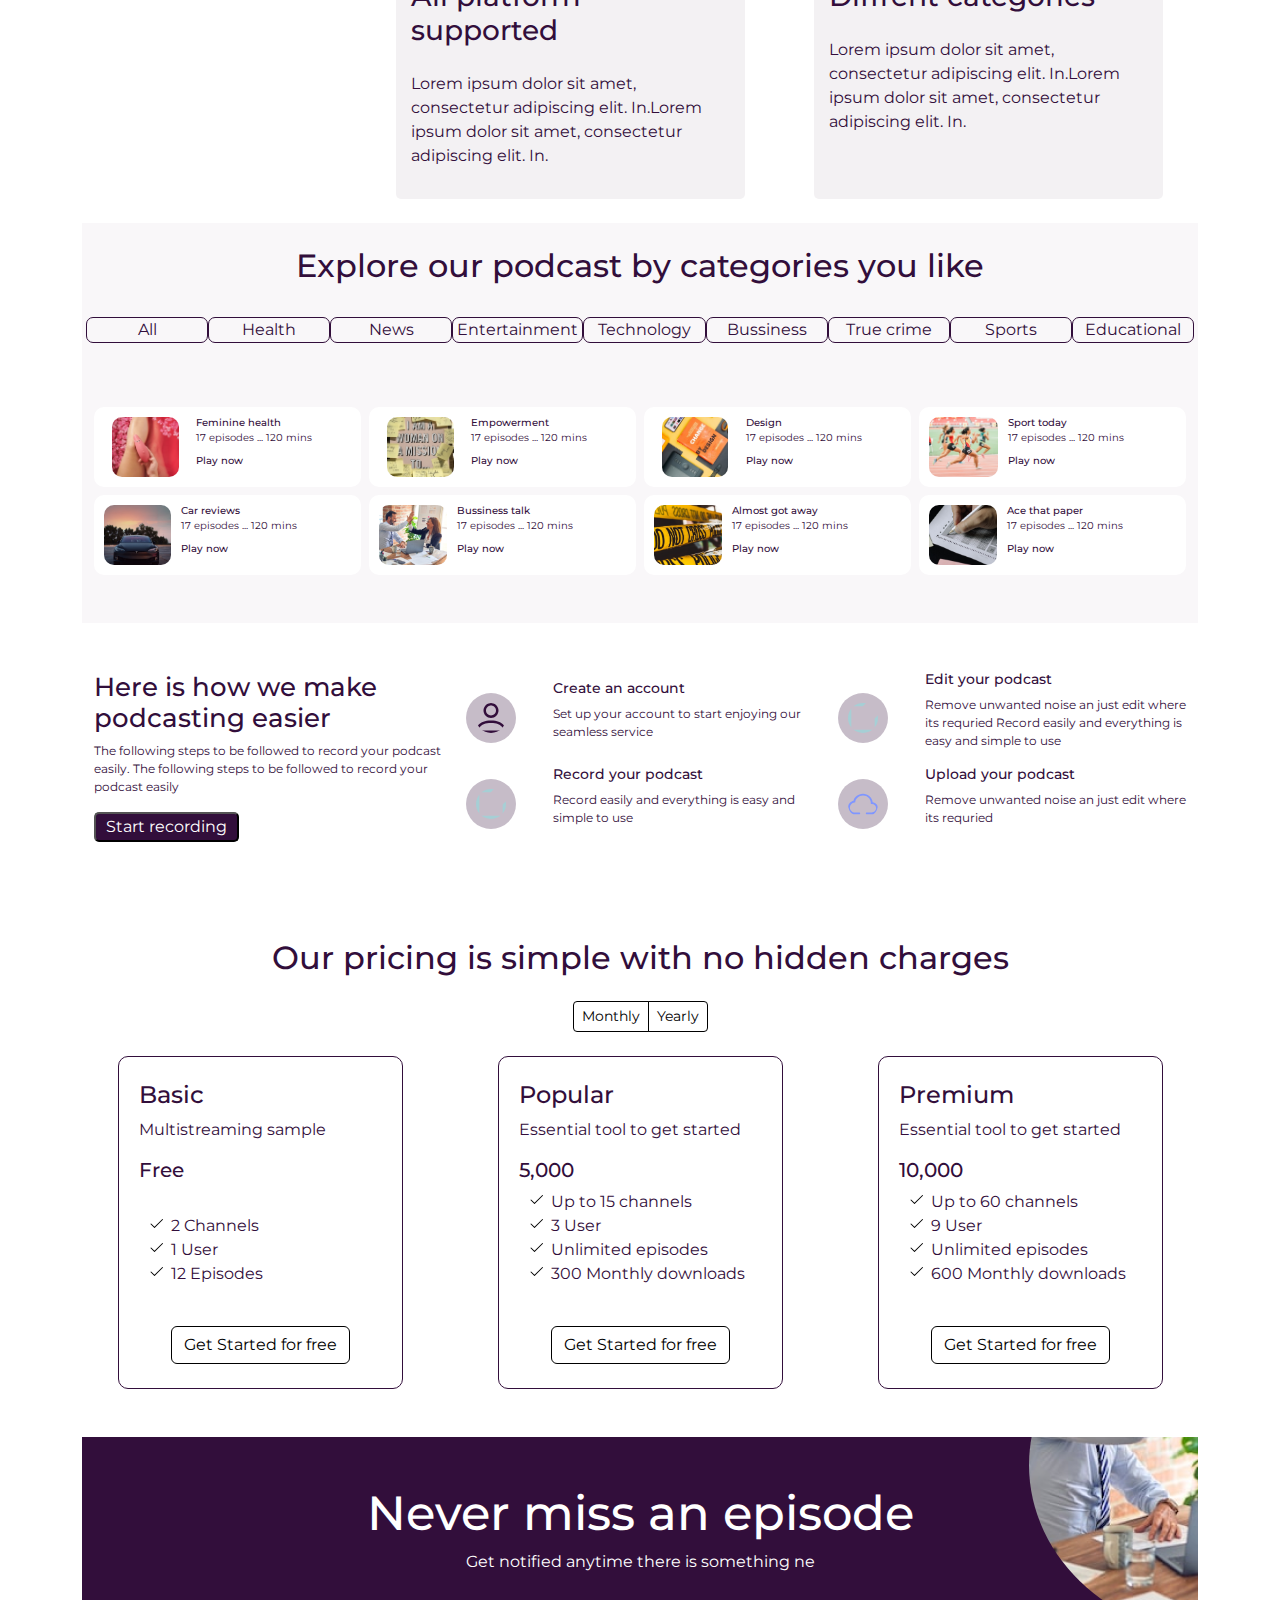
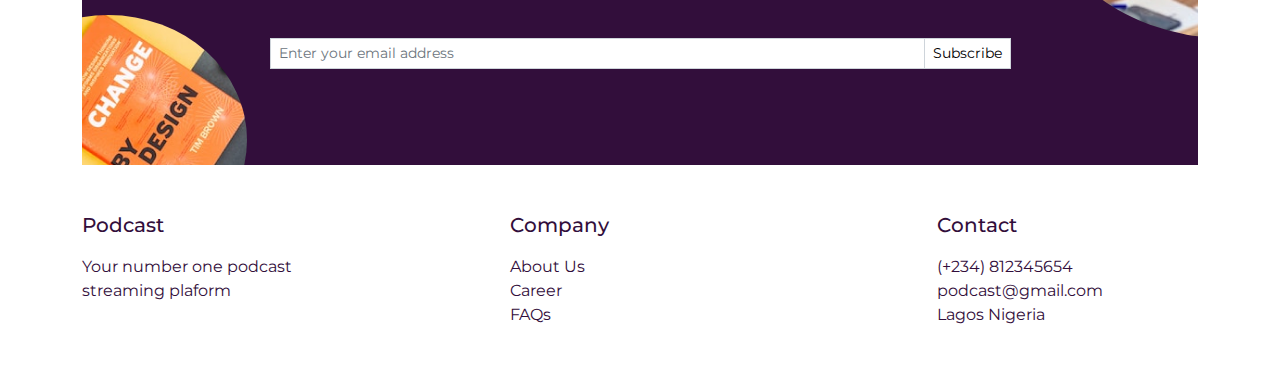
==== commit 69852113: "comiit" ====
--- a/index.html
+++ b/index.html
@@ -12,7 +12,7 @@
     <title>Podcast By Roqqoyah</title>
 </head>
 
-<body>
+<body class="container-lg">
     <nav class="navbar navbar-expand-md navbar-light bg-info">
         <div class="container-fluid">
             <a class="navbar-brand fw-bold" href="#">Podcast</a>
@@ -198,18 +198,18 @@
                 We have listed the top podcast for this week
             </h2>
             <!-- images  -->
-            <div class="row justify-content-around podcast">
-                <div class="col-3">
+            <div class="row g-2 justify-content-around podcast">
+                <div class="col-5 col-md-3">
                     <img class="img-fluid" src="/imagesR/whati.png" alt="">
 
                 </div>
-                <div class="col-3">
+                <div class="col-5 col-md-3">
                     <img class="img-fluid" src="/imagesR/teni.png" alt="">
                 </div>
-                <div class="col-3">
+                <div class="col-5 col-md-3">
                     <img class="img-fluid" src="/imagesR/tea wit.png" alt="">
                 </div>
-                <div class="col-3">
+                <div class="col-5 col-md-3">
                     <img class="img-fluid" src="/imagesR/maduex.png" alt="">
                 </div>
             </div>
@@ -218,13 +218,13 @@
         <!-- Feature -->
         <div class="container-fluid">
             <div class="row py-4">
-                <div class="col-3 pt-4">
+                <div class="col-12 col-md-3 text-center text-md-start pt-4">
                     <h2>People like us because we offer the best <span class="fw-bold">service</span></h2>
                     <p>These are our major selling point and why we stand out among other podcasting platform</p>
                     <button class="btnDark">Learn more</button>
                 </div>
                 <div class="row col g-3  justify-content-around">
-                    <div class=" col-5 featuresCard">
+                    <div class=" col-12 col-md-5 featuresCard">
                         <div class="py-3">
                             <svg width="34" height="34" viewBox="0 0 34 34" fill="none"
                                 xmlns="http://www.w3.org/2000/svg">
@@ -252,7 +252,7 @@
                             adipiscing elit. In.</p>
 
                     </div>
-                    <div class="col-5 featuresCard">
+                    <div class="col-12 col-md-5 featuresCard">
                         <div class="py-3">
                             <svg width="34" height="34" viewBox="0 0 34 34" fill="none"
                                 xmlns="http://www.w3.org/2000/svg">
@@ -274,7 +274,7 @@
                             adipiscing elit. In.</p>
 
                     </div>
-                    <div class=" col-5 featuresCard">
+                    <div class=" col-12 col-md-5 featuresCard">
                         <div class="py-3">
                             <svg width="34" height="34" viewBox="0 0 34 34" fill="none"
                                 xmlns="http://www.w3.org/2000/svg">
@@ -298,7 +298,7 @@
                             adipiscing elit. In.</p>
 
                     </div>
-                    <div class=" col-5 featuresCard">
+                    <div class=" col-12 col-md-5 featuresCard">
                         <div class="py-3">
                             <svg width="34" height="34" viewBox="0 0 34 34" fill="none"
                                 xmlns="http://www.w3.org/2000/svg">
@@ -325,21 +325,21 @@
                 <h2>Explore our podcast by categories you like</h2>
             </div>
             <div class="explorelist ">
-                <ul class="d-flex  justify-content-around px-4">
-                    <li>All</li>
-                    <li>Health</li>
-                    <li>News</li>
-                    <li>Entertainment</li>
-                    <li>Technology</li>
-                    <li> Bussiness</li>
-                    <li>True crime</li>
-                    <li>Sports</li>
-                    <li>Educational</li>
+                <ul class="row g-2 justify-content-around px-2">
+                    <li class="col-5 col-md">All</li>
+                    <li class="col-5 col-md">Health</li>
+                    <li class="col-5 col-md">News</li>
+                    <li class="col-5 col-md">Entertainment</li>
+                    <li class="col-5 col-md">Technology</li>
+                    <li class="col-5 col-md"> Bussiness</li>
+                    <li class="col-5 col-md">True crime</li>
+                    <li class="col-5 col-md">Sports</li>
+                    <li class="col-5 col-md">Educational</li>
                 </ul>
             </div>
             <div class="container py-5">
                 <div class="row g-2">
-                    <div class="col-3">
+                    <div class="col-6 col-md-3">
                         <div class="">
                             <div class="exCard">
                                 <div class="col-4 ">
@@ -358,7 +358,7 @@
                             </div>
                         </div>
                     </div>
-                    <div class="col-3">
+                    <div class="col-6 col-md-3">
                         <div class="">
                             <div class="exCard col ">
                                 <div class="col-4 ">
@@ -375,7 +375,7 @@
                             </div>
                         </div>
                     </div>
-                    <div class="col-3">
+                    <div class="col-6 col-md-3">
                         <div class="">
                             <div class="exCard  col ">
                                 <div class="col-4 ">
@@ -392,7 +392,7 @@
                             </div>
                         </div>
                     </div>
-                    <div class="col-3">
+                    <div class="col-6 col-md-3">
                         <div class="">
                             <div class="exCard col">
                                 <div>
@@ -409,8 +409,7 @@
                             </div>
                         </div>
                     </div>
-
-                    <div class="col-3">
+                    <div class="col-6 col-md-3">
                         <div class="">
                             <div class="exCard">
                                 <div>
@@ -427,7 +426,7 @@
                             </div>
                         </div>
                     </div>
-                    <div class="col-3">
+                    <div class="col-6 col-md-3">
                         <div class="">
                             <div class="exCard ">
                                 <div>
@@ -444,7 +443,7 @@
                             </div>
                         </div>
                     </div>
-                    <div class="col-3">
+                    <div class="col-6 col-md-3">
                         <div class="">
                             <div class="exCard ">
                                 <div>
@@ -461,7 +460,7 @@
                             </div>
                         </div>
                     </div>
-                    <div class="col-3">
+                    <div class="col-6 col-md-3">
                         <div class="">
                             <div class="exCard ">
                                 <div>
@@ -687,7 +686,6 @@
             </div>
         </div>
     </footer>
-
     <script src="https://cdn.jsdelivr.net/npm/bootstrap@5.0.2/dist/js/bootstrap.bundle.min.js"
         integrity="sha384-MrcW6ZMFYlzcLA8Nl+NtUVF0sA7MsXsP1UyJoMp4YLEuNSfAP+JcXn/tWtIaxVXM"
         crossorigin="anonymous"></script>
--- a/ruqoyah/style.css
+++ b/ruqoyah/style.css
@@ -8,11 +8,7 @@
 
 }
 
-body {
-    padding-left: 40px;
-    padding-right: 40px;
-
-}
+body {}
 
 .btnDark {
     background-color: #320E3B;
@@ -77,8 +73,8 @@
 .explorelist li {
     list-style: none;
     border: 1px solid #320E3B;
-    padding-left: 10px;
-    padding-right: 10px;
+    /* padding-left: 10px; */
+    /* padding-right: 10px; */
     border-radius: 7px;
 }
 
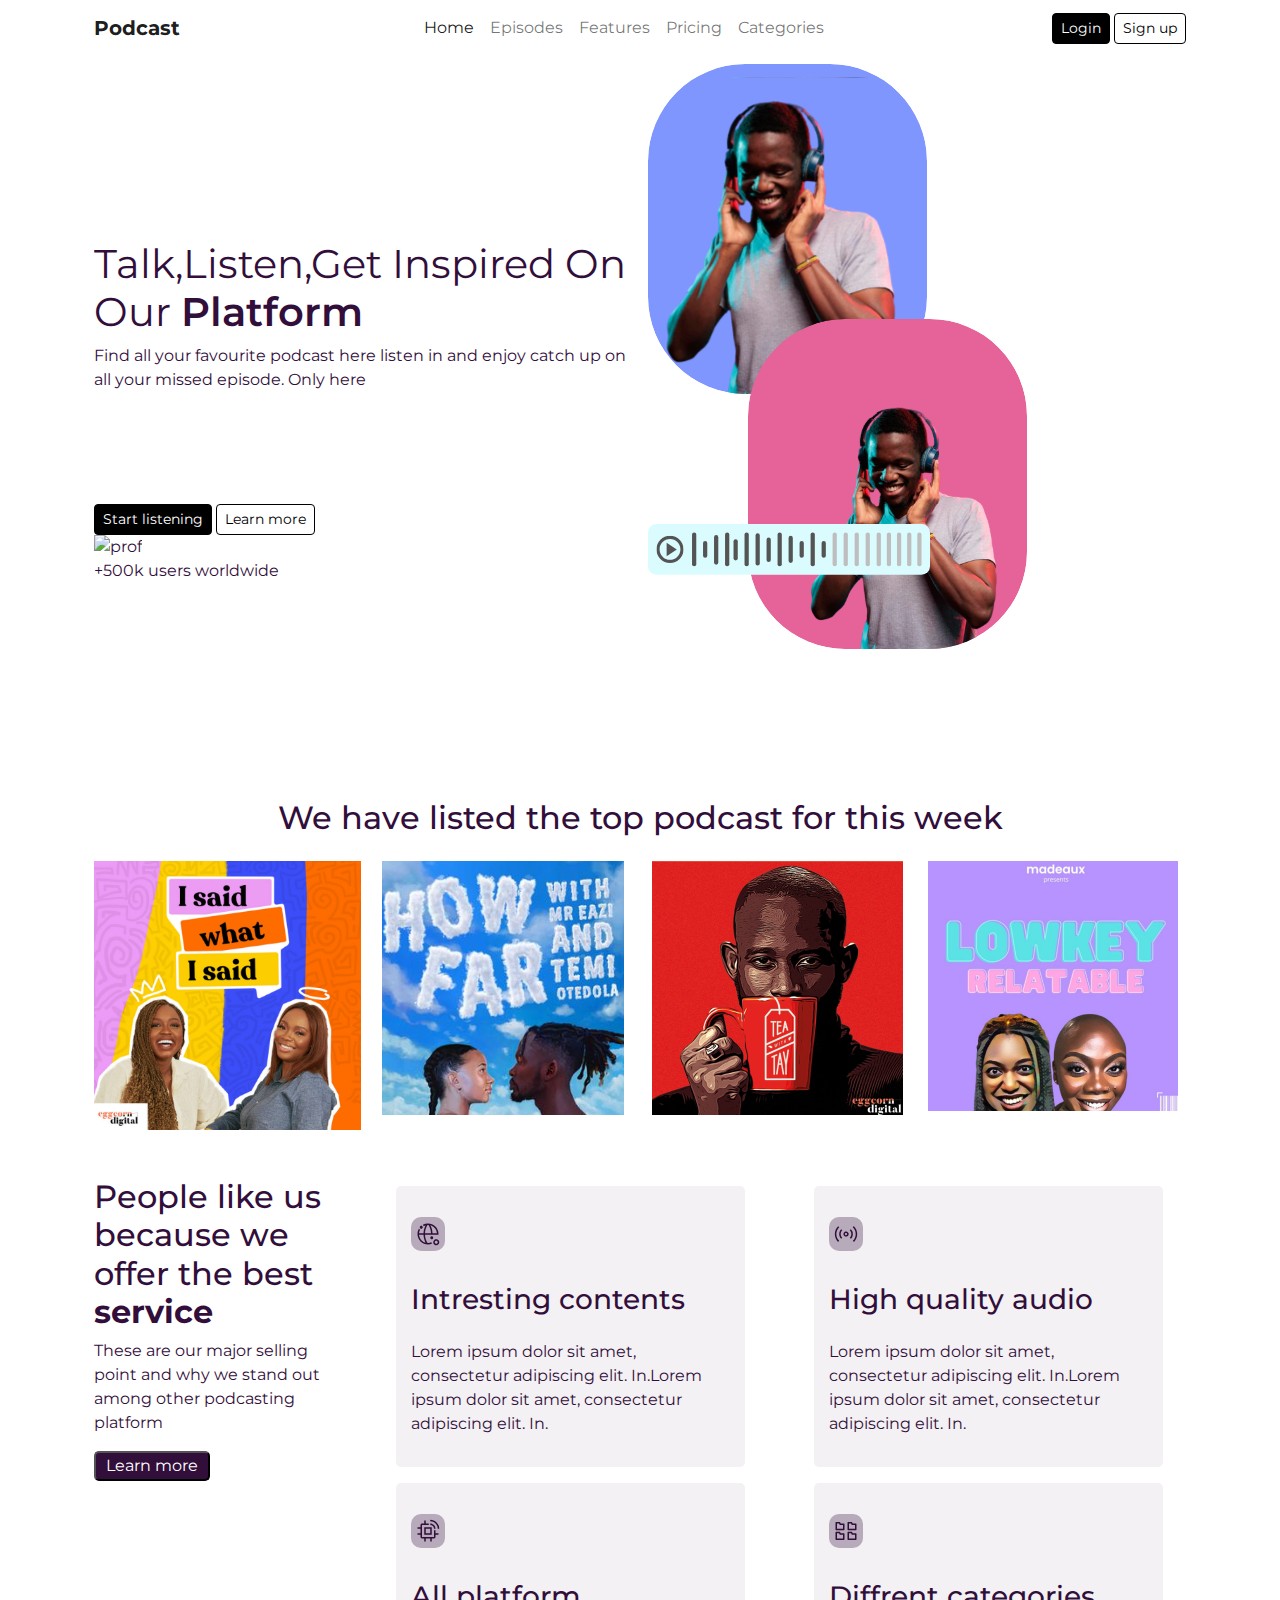
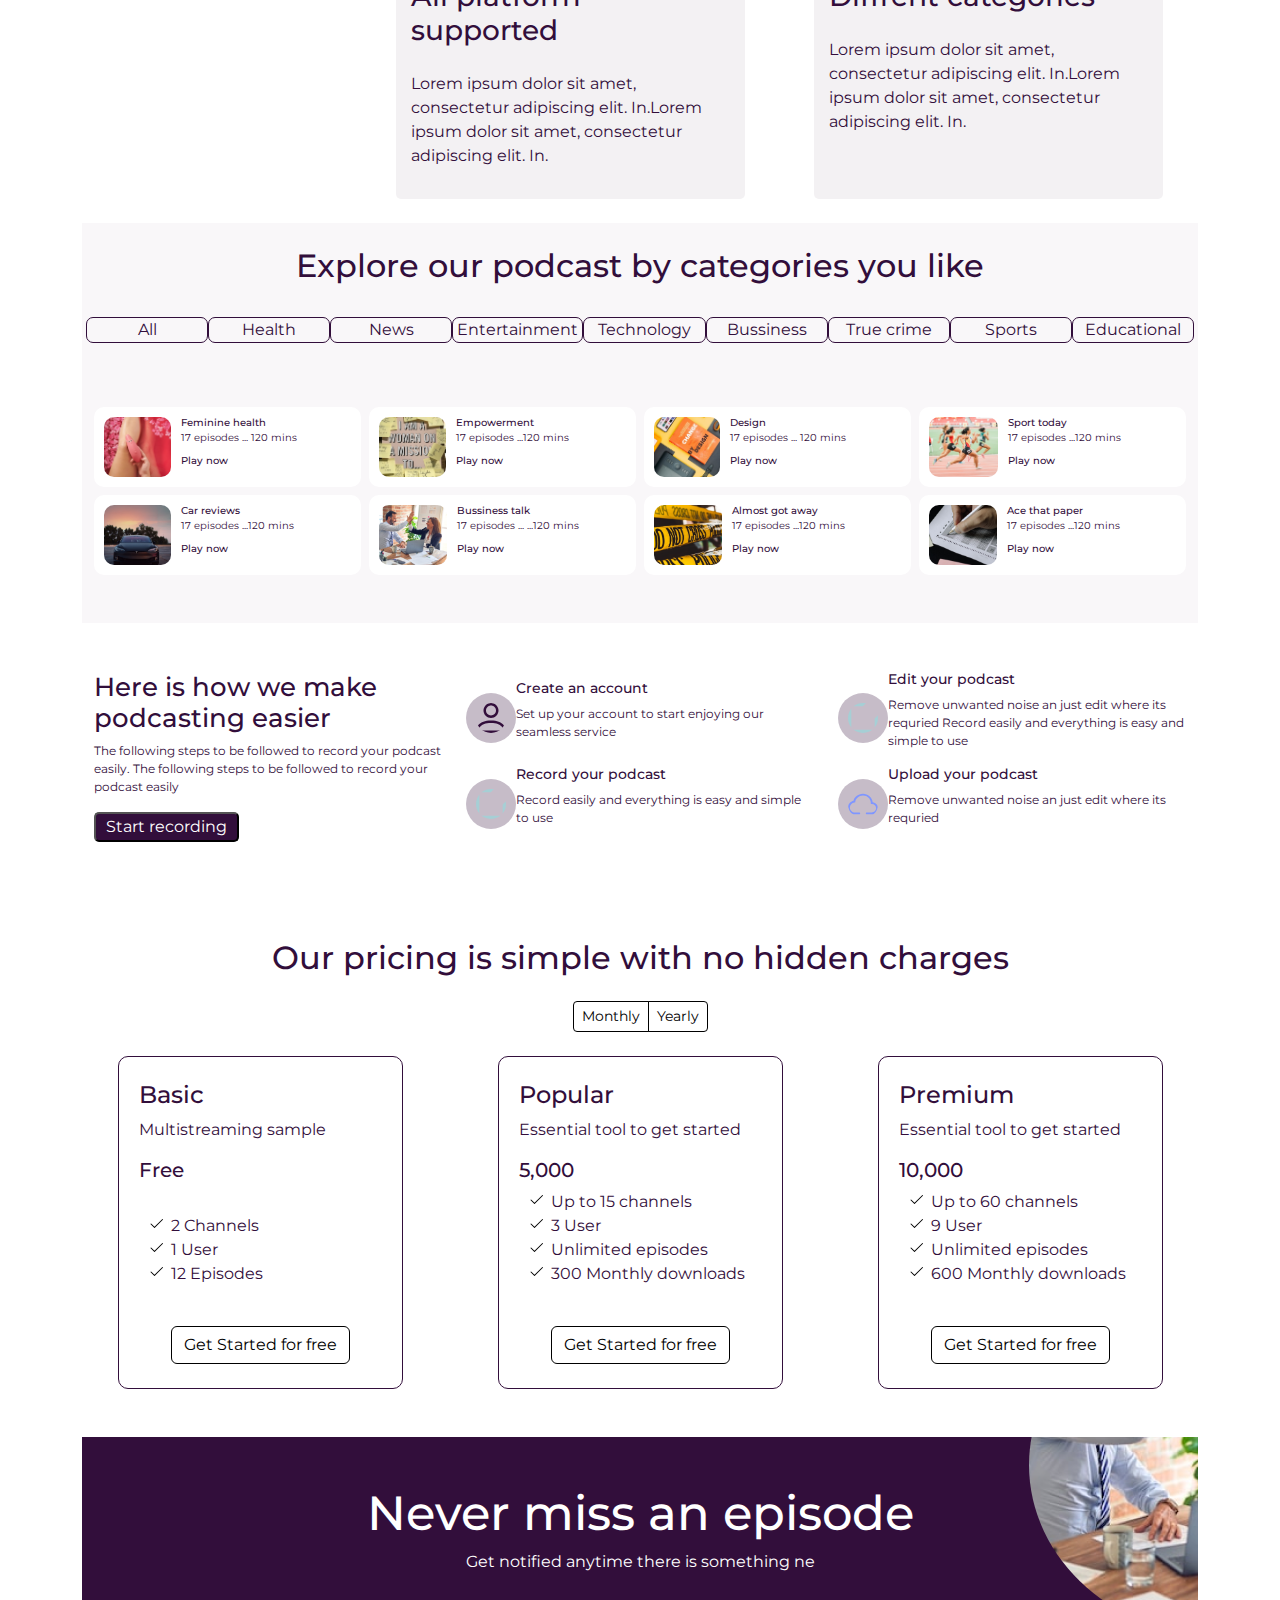
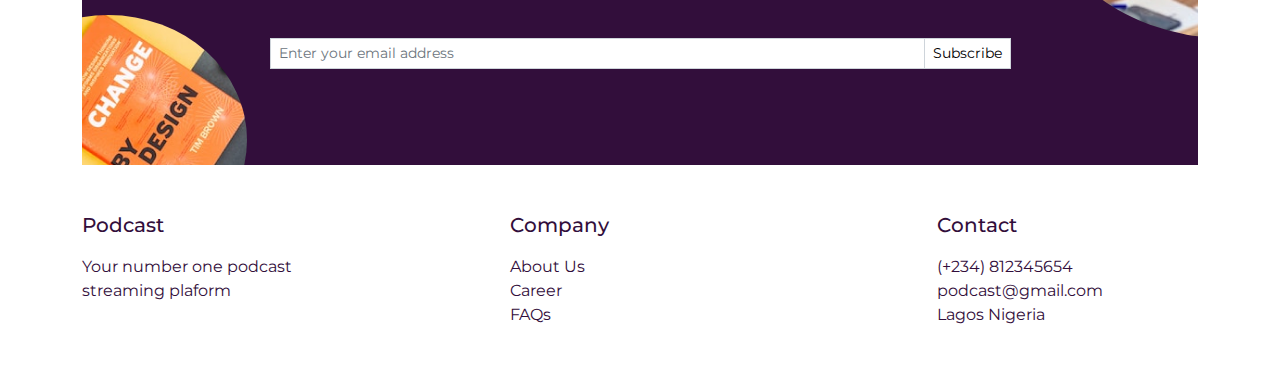
==== commit d34bf9be: "responsive" ====
--- a/index.html
+++ b/index.html
@@ -342,12 +342,12 @@
                     <div class="col-6 col-md-3">
                         <div class="">
                             <div class="exCard">
-                                <div class="col-4 ">
+                                <div>
                                     <img src="/imagesR/feminine.png" alt="">
                                 </div>
                                 <div class="col-8 Title text-start">
                                     <h4>Feminine health</h4>
-                                    <p>17 episodes ... <span>120 mins</span> </p>
+                                    <p>17 episodes <span>... 120 mins</span> </p>
                                     <div class="d-flex">
 
                                         <i class=" fa-solid fa-circle-play"></i>
@@ -361,12 +361,12 @@
                     <div class="col-6 col-md-3">
                         <div class="">
                             <div class="exCard col ">
-                                <div class="col-4 ">
+                                <div>
                                     <img src="/imagesR/empowerment.png" alt="">
                                 </div>
                                 <div class="col-8 Title text-start">
                                     <h4>Empowerment</h4>
-                                    <p>17 episodes ... <span>120 mins</span> </p>
+                                    <p>17 episodes <span> ...120 mins</span> </p>
                                     <div class="d-flex">
                                         <i class=" fa-solid fa-circle-play"></i>
                                         <h4>Play now</h4>
@@ -378,12 +378,12 @@
                     <div class="col-6 col-md-3">
                         <div class="">
                             <div class="exCard  col ">
-                                <div class="col-4 ">
+                                <div>
                                     <img src="/imagesR/design.png" alt="">
                                 </div>
                                 <div class="col-8 Title text-start">
                                     <h4>Design</h4>
-                                    <p>17 episodes ... <span>120 mins</span> </p>
+                                    <p>17 episodes <span>... 120 mins</span> </p>
                                     <div class="d-flex">
                                         <i class=" fa-solid fa-circle-play"></i>
                                         <h4>Play now</h4>
@@ -400,7 +400,7 @@
                                 </div>
                                 <div class="col-8 Title text-start">
                                     <h4>Sport today</h4>
-                                    <p>17 episodes ... <span>120 mins</span> </p>
+                                    <p>17 episodes <span> ...120 mins</span> </p>
                                     <div class="d-flex">
                                         <i class=" fa-solid fa-circle-play"></i>
                                         <h4>Play now</h4>
@@ -417,7 +417,7 @@
                                 </div>
                                 <div class="col-8 Title text-start">
                                     <h4>Car reviews</h4>
-                                    <p>17 episodes ... <span>120 mins</span> </p>
+                                    <p>17 episodes <span>...120 mins</span> </p>
                                     <div class="d-flex">
                                         <i class=" fa-solid fa-circle-play"></i>
                                         <h4>Play now</h4>
@@ -434,7 +434,7 @@
                                 </div>
                                 <div class="col-8 Title text-start">
                                     <h4>Bussiness talk</h4>
-                                    <p>17 episodes ... <span>120 mins</span> </p>
+                                    <p>17 episodes ... <span>...120 mins</span> </p>
                                     <div class="d-flex">
                                         <i class=" fa-solid fa-circle-play"></i>
                                         <h4>Play now</h4>
@@ -451,7 +451,7 @@
                                 </div>
                                 <div class="col-8 Title text-start">
                                     <h4>Almost got away</h4>
-                                    <p>17 episodes ... <span>120 mins</span> </p>
+                                    <p>17 episodes <span>...120 mins</span> </p>
                                     <div class="d-flex">
                                         <i class=" fa-solid fa-circle-play"></i>
                                         <h4>Play now</h4>
@@ -468,7 +468,7 @@
                                 </div>
                                 <div class="col-8 Title text-start">
                                     <h4>Ace that paper</h4>
-                                    <p>17 episodes ... <span>120 mins</span> </p>
+                                    <p>17 episodes <span>...120 mins</span> </p>
                                     <div class="d-flex">
                                         <i class=" fa-solid fa-circle-play"></i>
                                         <h4>Play now</h4>
@@ -486,7 +486,7 @@
         <!-- Easier -->
         <div class="container-fluid py-5 Easier">
             <div class="row align-items-center">
-                <div class=" col-4">
+                <div class=" col-12 col-md-4 text-center text-md-start">
                     <h3 class="">Here is how we make podcasting easier </h3>
                     <p>
                         The following steps to be followed to record your podcast easily. The following steps to be
@@ -500,10 +500,10 @@
                     </div>
                 </div>
 
-                <div class="col-8 ">
+                <div class="col-12 col-md-8 ">
                     <div class="row justify-content-around">
                         <div class="col-6 d-flex align-items-center">
-                            <div class="imgcd col-3">
+                            <div class="imgcd">
                                 <svg width="24" height="24" viewBox="0 0 24 24" fill="none"
                                     xmlns="http://www.w3.org/2000/svg">
                                     <path
@@ -517,8 +517,8 @@
                                 <p> Set up your account to start enjoying our seamless service</p>
                             </div>
                         </div>
-                        <div class="col-6 d-flex align-items-center">
-                            <div class="imgcd col-3">
+                        <div class="col-6  d-flex align-items-center">
+                            <div class="imgcd">
                                 <svg width="24" height="24" viewBox="0 0 24 24" fill="none"
                                     xmlns="http://www.w3.org/2000/svg">
                                     <path
@@ -533,7 +533,7 @@
                             </div>
                         </div>
                         <div class="col-6 d-flex align-items-center">
-                            <div class="imgcd col-3">
+                            <div class="imgcd">
                                 <svg width="24" height="24" viewBox="0 0 24 24" fill="none"
                                     xmlns="http://www.w3.org/2000/svg">
                                     <path
@@ -547,7 +547,7 @@
                             </div>
                         </div>
                         <div class="col-6 d-flex align-items-center">
-                            <div class=" imgcd col-3">
+                            <div class=" imgcd">
                                 <svg width="32" height="22" viewBox="0 0 32 22" fill="none"
                                     xmlns="http://www.w3.org/2000/svg">
                                     <path fill-rule="evenodd" clip-rule="evenodd"
--- a/ruqoyah/style.css
+++ b/ruqoyah/style.css
@@ -190,4 +190,12 @@
 /* .imgcd {
     background-color: #320E3B47;
     ;
-} */+} */
+
+@media only screen and (max-width: 443px) {
+    .Explore span {
+        display: none;
+        /* padding-left: 10px; */
+        /* font-size: 10px; */
+    }
+}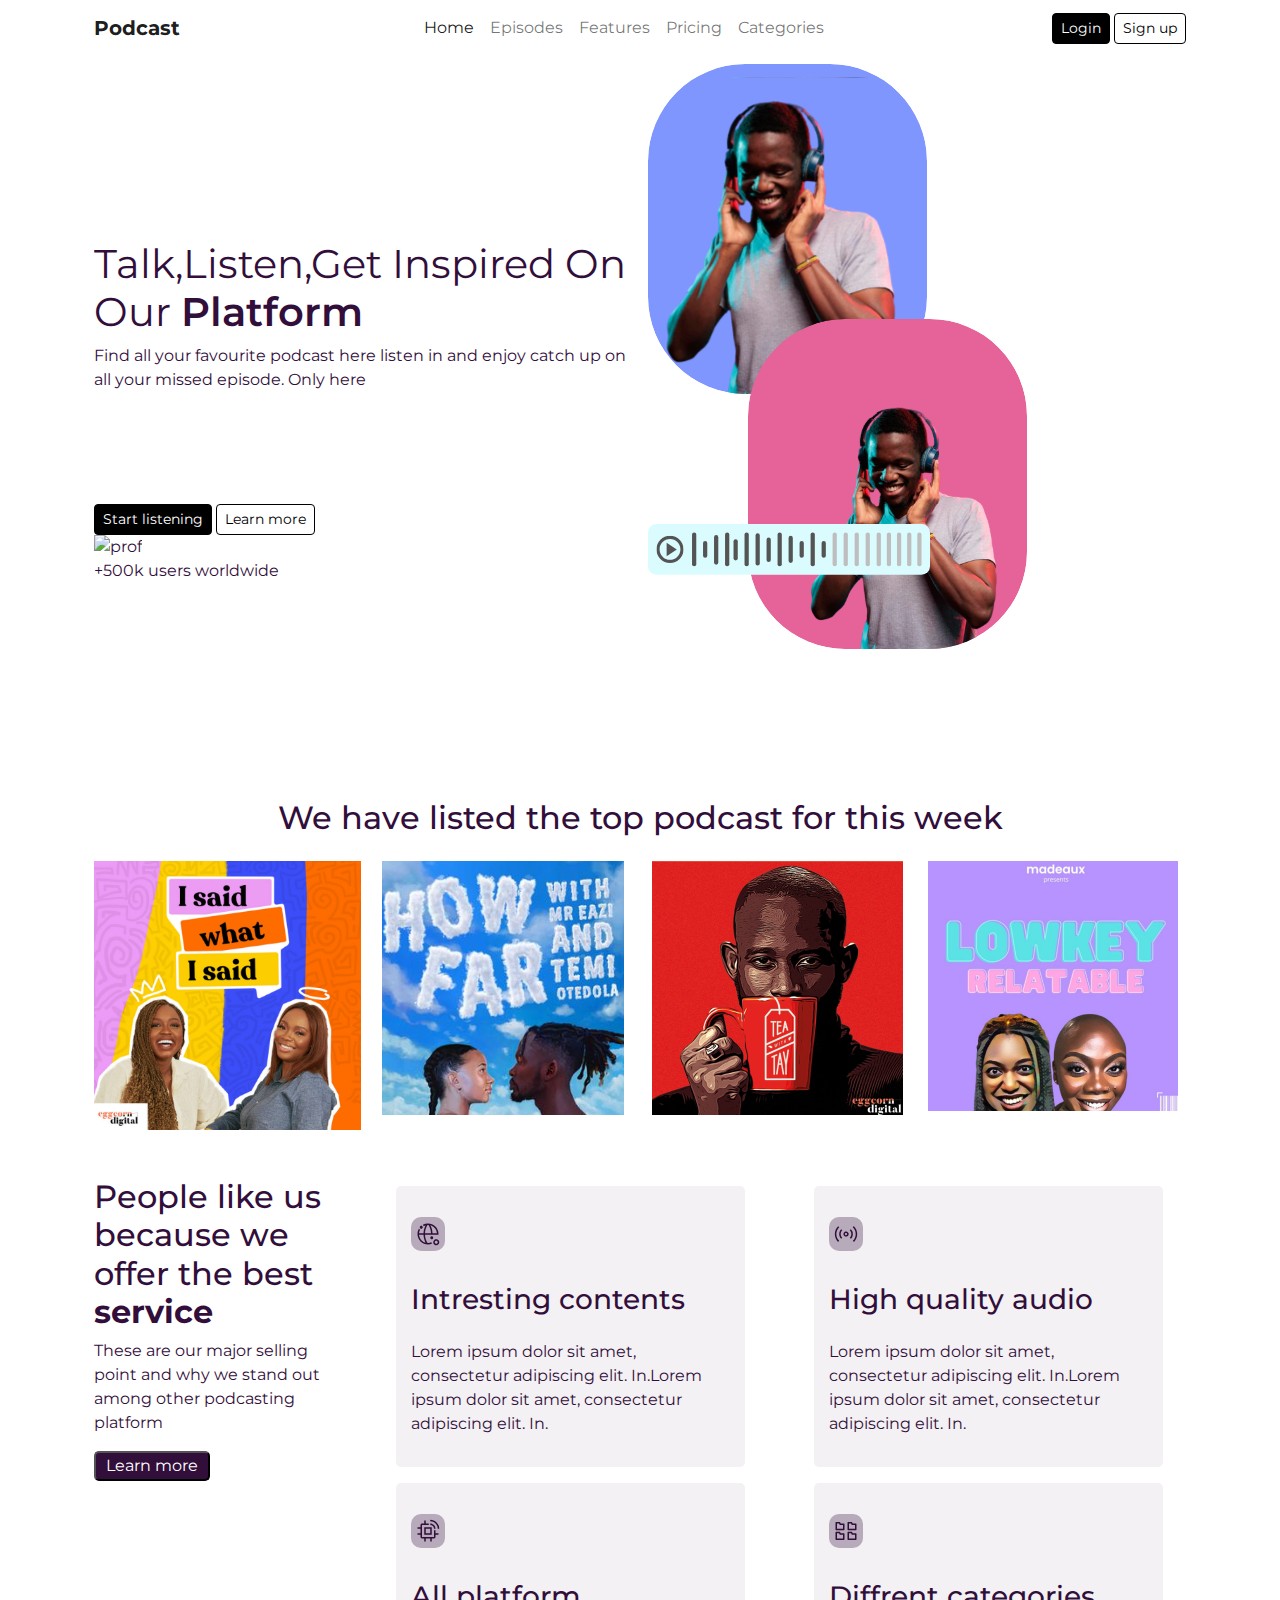
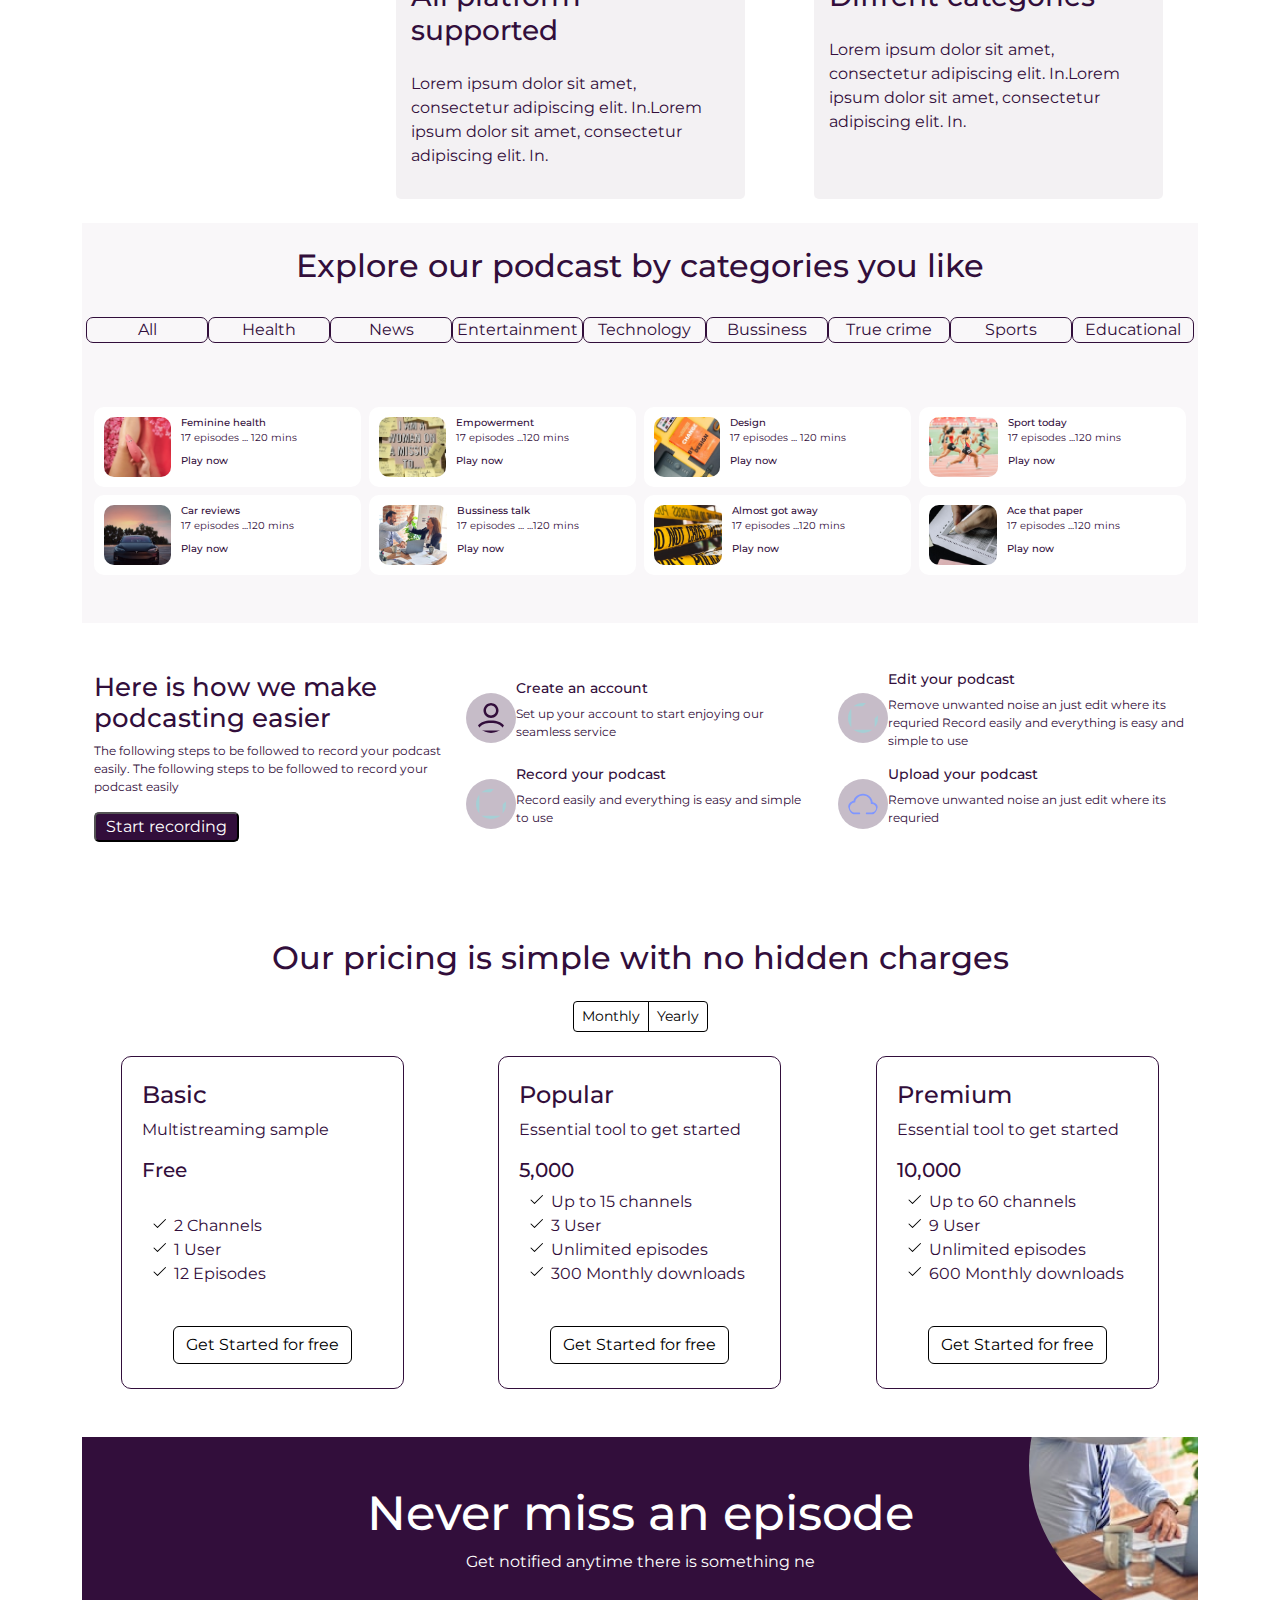
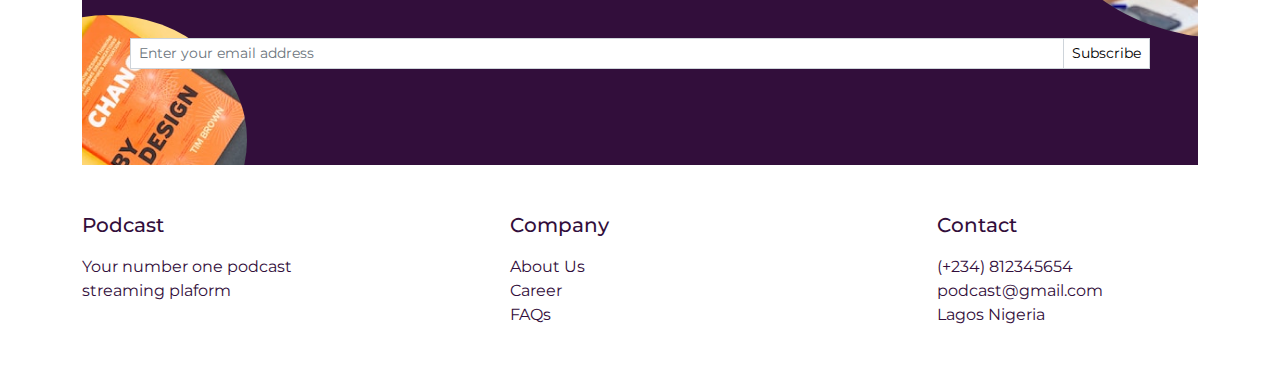
==== commit f74822ce: "newsletter" ====
--- a/index.html
+++ b/index.html
@@ -576,8 +576,8 @@
                     <button type="button" class="btn btn-outline-dark">Yearly</button>
                 </div>
             </div>
-            <div class="row pricingCard justify-content-around pt-2">
-                <div class="indCard col-3 py-4 ">
+            <div class="row pricingCard  g-3 justify-content-around pt-2">
+                <div class="indCard text-center text-md-start col-8  col-md-3 py-4 ">
                     <h4>Basic</h4>
                     <p>Multistreaming sample</p>
                     <h5>
@@ -593,7 +593,7 @@
                         <button class="btn btn-outline-dark">Get Started for free</button>
                     </div>
                 </div>
-                <div class="indCard col-3 py-4 ">
+                <div class="indCard text-center text-md-start col-8  col-md-3  py-4 ">
                     <h4>Popular</h4>
                     <p>Essential tool to get started</p>
                     <h5>
@@ -609,7 +609,7 @@
                         <button class="btn btn-outline-dark">Get Started for free</button>
                     </div>
                 </div>
-                <div class="indCard col-3 py-4">
+                <div class="indCard text-center text-md-start col-8  col-md-3  py-4">
                     <h4>Premium</h4>
                     <p>Essential tool to get started</p>
                     <h5>
@@ -629,9 +629,11 @@
         </div>
         <!-- Never Miss an Episode -->
         <div class="newsletter text-center  py-5">
-            <h2 class="display-5 text-info">Never miss an episode</h2>
-            <p class="text-info">Get notified anytime there is something ne</p>
-            <div class="input-group input-group-sm p-5  w-75 m-auto">
+            <div class="newsLet">
+                <h2 class="display-5 text-info">Never miss an episode</h2>
+                <p class="text-info">Get notified anytime there is something ne</p>
+            </div>
+            <div class="input-group input-group-sm p-5 btnform w-sm-100 w-md-75 m-auto">
                 <input type="text" class="form-control rounded-0" placeholder="Enter your email address"
                     aria-label="Sizing example input" aria-describedby="inputGroup-sizing-sm">
                 <span class="input-group-text text-dark bg-info  rounded-0" id="inputGroup-sizing-sm">Subscribe</span>
--- a/ruqoyah/style.css
+++ b/ruqoyah/style.css
@@ -159,7 +159,10 @@
     overflow: hidden;
 }
 
+
+
 .newsletter h2 {
+    /* z-index: 4; */
 
     font-weight: 500;
     /* padding: 30px; */
@@ -167,6 +170,7 @@
 
 .top img {
     border-radius: 50%;
+    z-index: 0;
     position: absolute;
     right: -20%;
     top: -145px;
@@ -179,6 +183,12 @@
     bottom: -100px;
 }
 
+.btnform {
+    z-index: 3;
+}
+
+
+
 footer li {
     list-style-type: none;
 }
@@ -198,4 +208,24 @@
         /* padding-left: 10px; */
         /* font-size: 10px; */
     }
+
+    .top img {
+        display: none;
+        border-radius: 50%;
+        position: absolute;
+        right: -20%;
+        top: -145px;
+    }
+
+    .bottom img {
+        border-radius: 50%;
+        position: absolute;
+        /* z-index: 2; */
+        left: -10%;
+        bottom: -100px;
+    }
+
+    .btnform {
+        z-index: 3;
+    }
 }